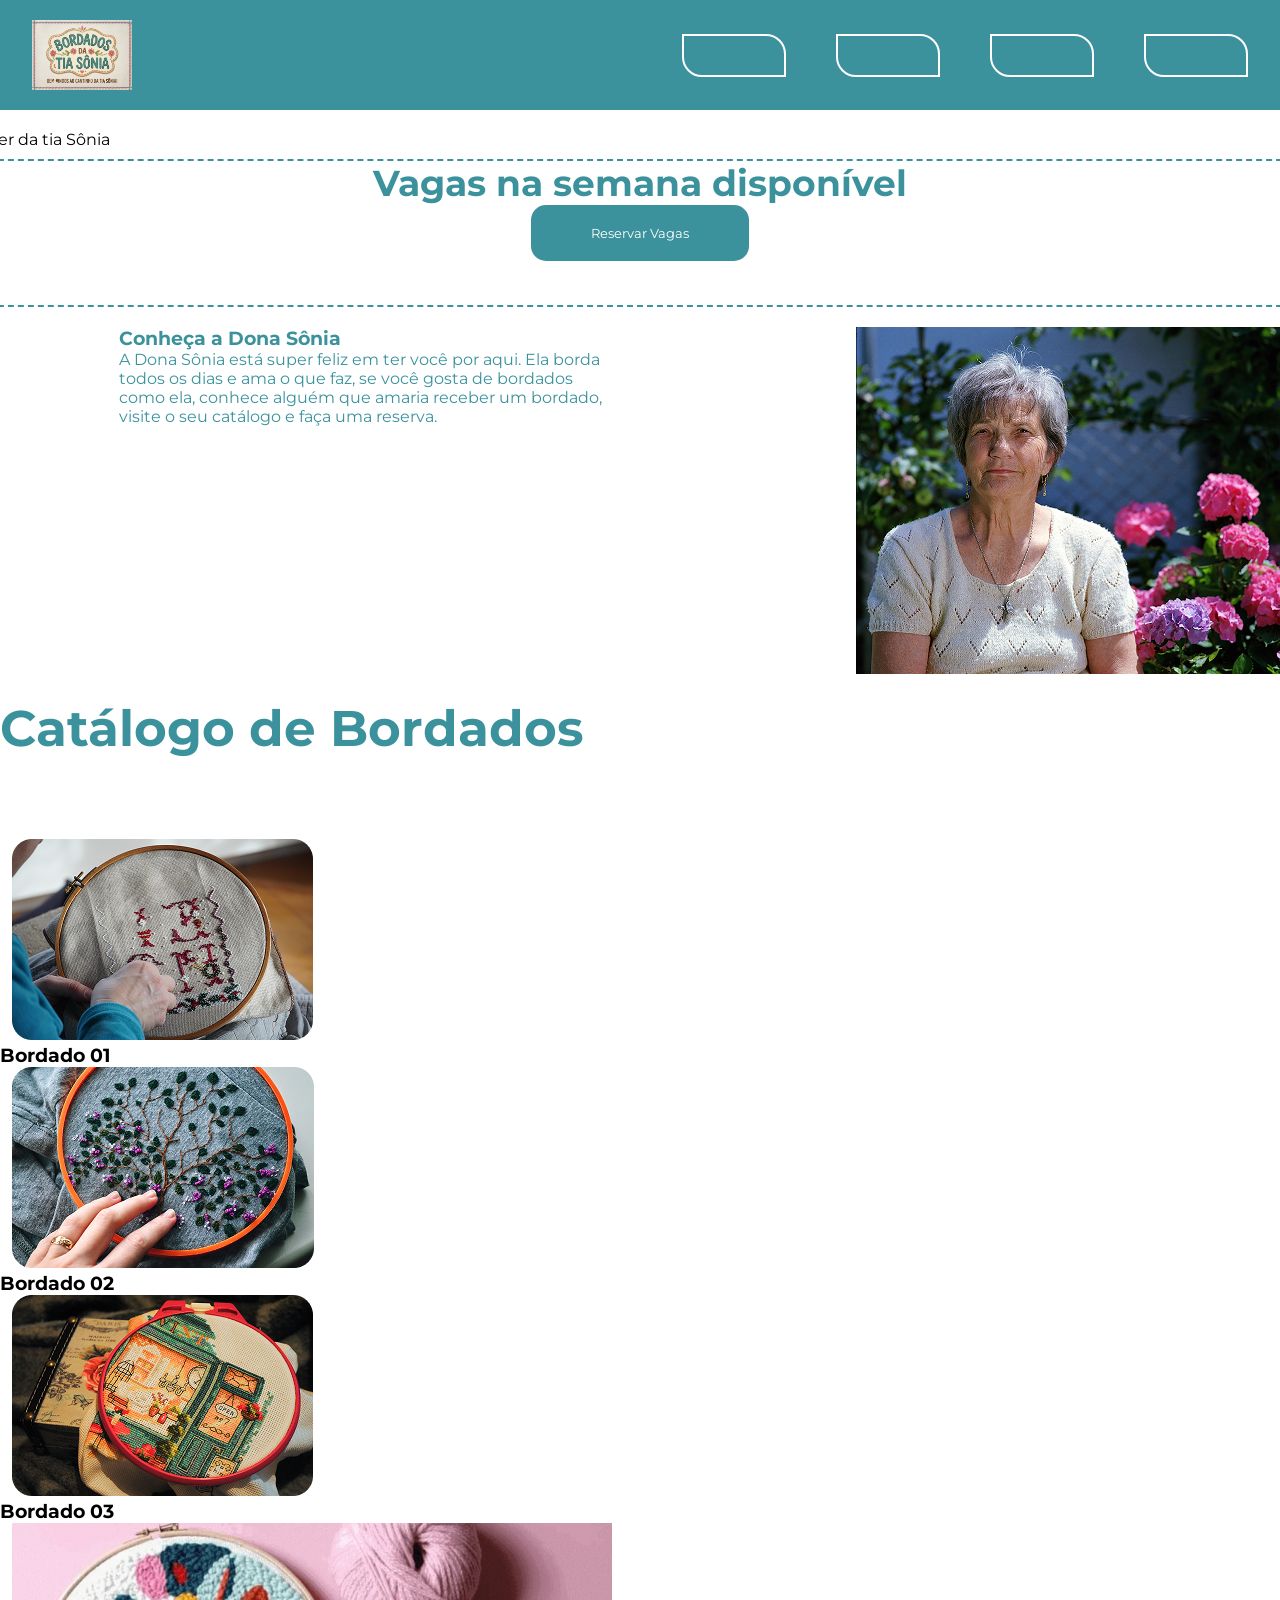
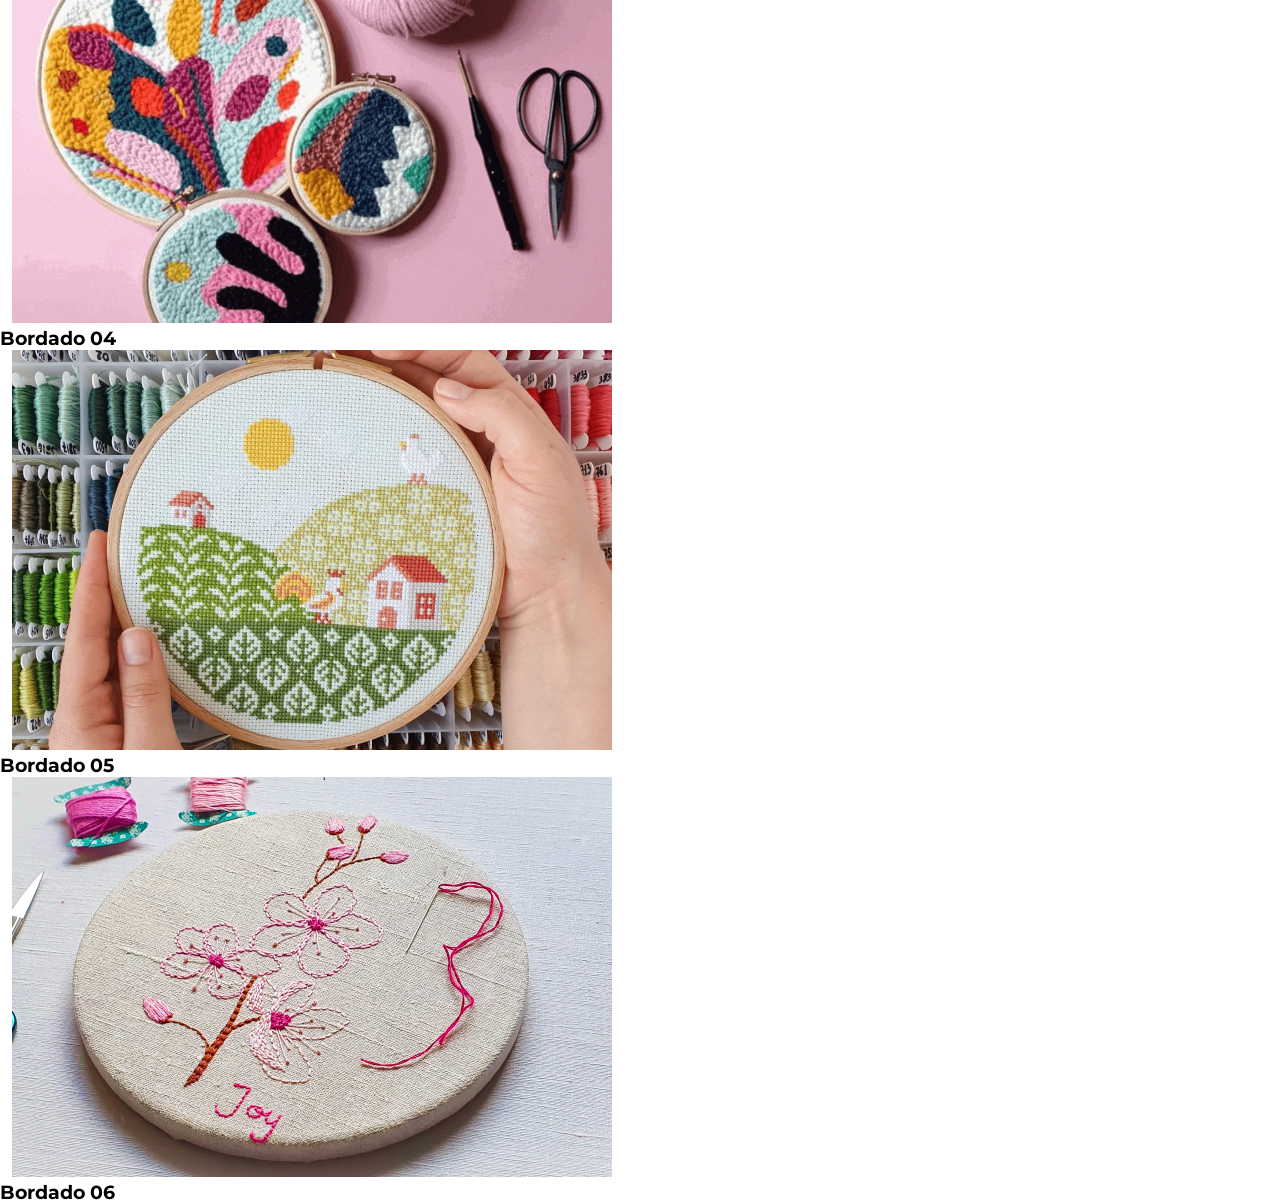
==== index.html @ e2649060 "Projeto-Sonia" ====
<!DOCTYPE html>
<html lang="pt-br">

<head>
    <meta charset="UTF-8">
    <meta name="viewport" content="width=device-width, initial-scale=1.0">
    <title>Site da Sônia</title>
    <link rel="stylesheet" href="style.css">
    <link rel="stylesheet" href="https://cdnjs.cloudflare.com/ajax/libs/font-awesome/7.0.1/css/all.min.css"
        integrity="sha512-2SwdPD6INVrV/lHTZbO2nodKhrnDdJK9/kg2XD1r9uGqPo1cUbujc+IYdlYdEErWNu69gVcYgdxlmVmzTWnetw=="
        crossorigin="anonymous" referrerpolicy="no-referrer" />
</head>

<body>
    <header>
        <nav>
            <img src="/imagens/logo-tia-sonia.png" alt="logo do site" width="100px">
            <ul>
                <li><a class="icones" href="#Home"><i class="fa-solid fa-house"></i></a></li>
                <li><a class="icones" href="#Bordados"><i class="fa solid fa-pen-ruler"></i></a></li>
                <li><a class="icones" href="#Carrinho"><i class="fa-solid fa-cart-shopping"></i></a></li>
                <li><a class="icones" href="#Usuário"><i class="fa-solid fa-user"></i></a></li>
            </ul>
        </nav>
    </header>
    <main>
        <article class="area-banner" id="Home">
            <section id="banner">
                <img src="img/banner.png" alt="banner da tia Sônia" id="banner__image">
            </section>
            <section id="reservas">
                <h2 id="reservas_titulo">Vagas na semana disponível</h2>
                <button id="reservas_botao">Reservar Vagas</button>
            </section>
        </article>
    </main>

    <article class="area-sobre">
        <section class="sobre">
            <h1 class="sobre__titulo">Conheça a Dona Sônia</h1>
            <p class="sobre__texto">A Dona Sônia está super feliz em ter você por aqui. Ela borda todos os dias e ama o
                que faz, se você gosta de bordados como ela, conhece alguém que amaria receber um bordado, visite o seu
                catálogo e faça uma reserva.</p>
        </section>
        <section>
            <img class="foto" src="img/tia-sonia.png" alt="mulher com cabelos grisalhos em um jardim de rosas">
        </section>
    </article>
    <article class="area-busca" id="Bordados">
        <h2 class="catalogo-titulo">Catálogo de Bordados</h2>
        <section class="area-busca">
            <input type="text" class="busca_campo">
            <button class="busca__botao" type="submit"><i class="fa-solid fa-magnifying-glass"></i>
            </button>
        </section>
    </article>
    <article class="catalogo">
        <section class="bordados">
            <a href="#"><img src="img/bordado-01.png" alt="Bordado 01"></a>
                <h3>Bordado 01</h3>
        </section>
        <section class="bordados">
            <a href="#"><img src="img/bordado-02.png" alt="Bordado 02"></a>
                <h3>Bordado 02</h3>
        </section>
        <section class="bordados">
            <a href="#"><img src="img/bordado-03.png" alt="Bordado 03"></a>
                <h3>Bordado 03</h3>
        </section>
        <section class="bordados">
            <a href="#"><img src="img/bordado-04.jpg" alt="Bordado 04"></a>
                <h3>Bordado 04</h3>
        </section>
        <section class="bordados">
            <a href="#"><img src="img/bordado-05.jpg" alt="Bordado 05"></a>
                <h3>Bordado 05</h3>
        </section>
        </section>
        <section class="bordados">
            <a href="#"><img src="img/bordados-06.jpg" alt="Bordado 06"></a>
                <h3>Bordado 06</h3>
        </section>
    </article>
    </main>

</body>

</html>
</body>

</html>
---- style.css ----
@import url('https://fonts.googleapis.com/css2?family=Montserrat:ital,wght@0,100..900;1,100..900&display=swap');

*{ 
       margin: 0;
       padding: 0;
        font-family: "Montserrat", sans-serif;

}
header{
    background-color:#3B929C ;
    width: 100%;
    height: 110px;

}
nav{
    display:flex;
    justify-content: space-between;
    align-items: center;  
    height: 110px;
    width: 95%;
    margin: auto;
   
}
ul{
   
    display: flex;
    align-items: center;
    gap: 50px;
    list-style: none;
   
}
a{
    text-decoration: none;
    color: #ffffff;
    border: 2px solid #ffffff;
    padding: 10px;
    border-radius: 0px 20px;

}
a:hover{
     background-color: #ffffff;
     color: #3B929C;

}
.icones{
    padding: 10px 50px;
    
}
#banner{
    width: 1400px;
    margin-top: 10px;

}
#banner__image{
    width: 1400px;
    margin-top: 10px;

}
#reservas{
    width: 1400px;
     height: 144px;
     border: 2px dashed #3B929C;
     color: #3B929C;
     text-align: center;
     font-size: 24px;
     margin-top: 10px;

}
.area-banner{
    display: flex;
    flex-direction: column;
    align-items: center;

}
#reservas_botao{
    padding: 20px  60px;
    color:#ffffff;
    background-color: #3B929C;
    border: 0;
    border-radius: 15px;

}
.area-sobre{
    display: flex;
    width: 1400px;
    margin: 20px auto;
    justify-content: space-around;

}
.sobre{
    color: #3B929C;
    width: 500px;

}
.sobre_foto{
    width: 500px;

}

.sobre_titulo{
    margin-top: 30px;
    font-size: 50px;

}
.sobre_texto{
    margin-top: 30px;
    font-size: 30px;

}
.area-busca{
    width: 1400px;
    display: flex;
    flex-direction: column;
    justify-content: center;
    margin: auto;

}
.catalogo-titulo{
    font-size: 50px;
    color: #3B929C;
    margin-bottom: 50px;

}
.busca{
    display: flex;
    width: 764px;
    height: 40px;
    border: 5px solid #3B929C;
    border-radius: 20px;
    padding: 5px;

}
.busca_campo{
    flex: 1;
    border: none;
    outline: none;
    font-size: 25px;
    font-family: "Montserrat", sans-serif;

}
.busca__botao{
    font-size: 30px;
    border: none;
    background-color: transparent;
    color:#3B929C;
}
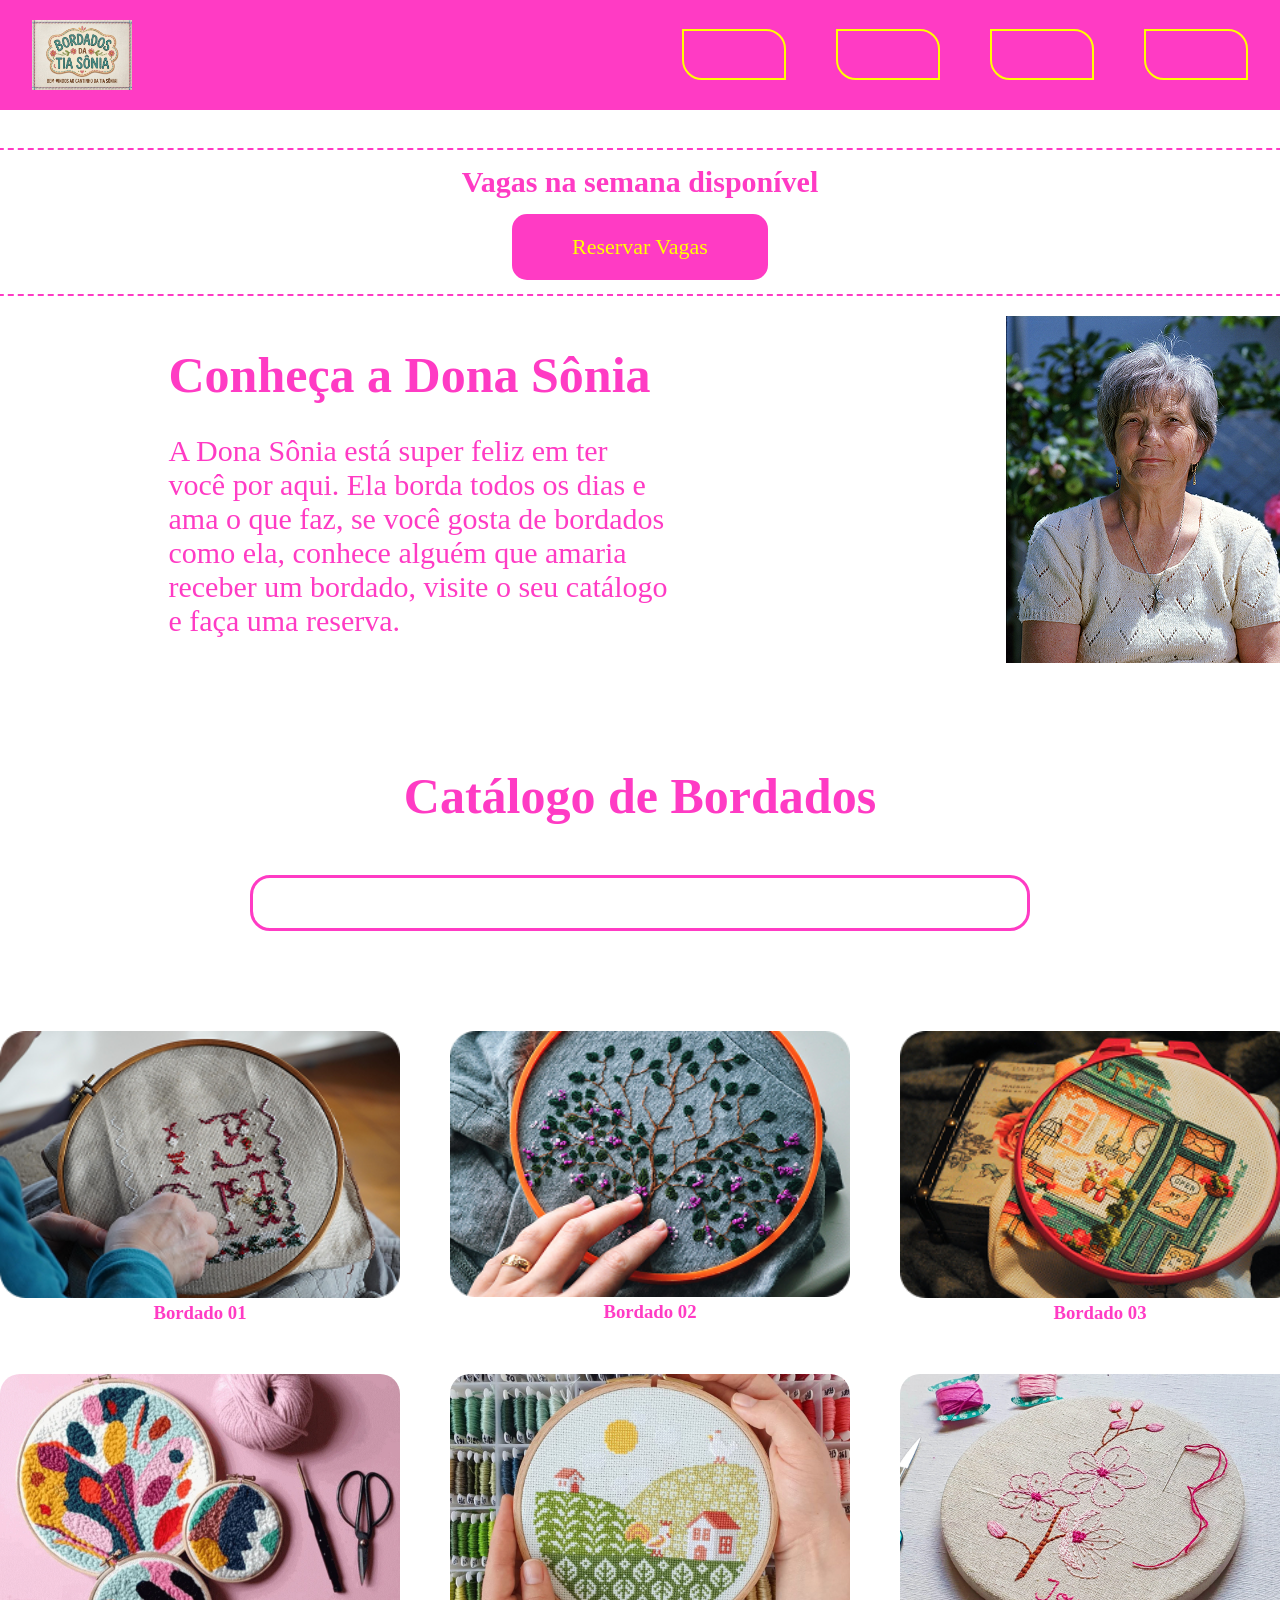
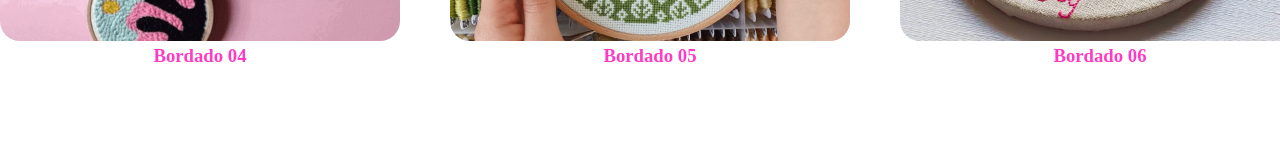
==== commit 01b936a1: "tamanho das imagens no site da dona Sônia" ====
--- a/index.html
+++ b/index.html
@@ -13,8 +13,8 @@
 
 <body>
     <header>
-        <nav>
-            <img src="/imagens/logo-tia-sonia.png" alt="logo do site" width="100px">
+        <nav class="area-navegação">
+            <img class="logo" src="img/logo-tia-sonia.png" alt="logo do site" width="100px">
             <ul>
                 <li><a class="icones" href="#Home"><i class="fa-solid fa-house"></i></a></li>
                 <li><a class="icones" href="#Bordados"><i class="fa solid fa-pen-ruler"></i></a></li>
@@ -29,8 +29,8 @@
                 <img src="img/banner.png" alt="banner da tia Sônia" id="banner__image">
             </section>
             <section id="reservas">
-                <h2 id="reservas_titulo">Vagas na semana disponível</h2>
-                <button id="reservas_botao">Reservar Vagas</button>
+                <h2 id="reservas__titulo">Vagas na semana disponível</h2>
+                <button id="reservas__botao">Reservar Vagas</button>
             </section>
         </article>
     </main>
@@ -48,11 +48,11 @@
     </article>
     <article class="area-busca" id="Bordados">
         <h2 class="catalogo-titulo">Catálogo de Bordados</h2>
-        <section class="area-busca">
-            <input type="text" class="busca_campo">
+        <form class="busca">
+            <input type="text" class="busca__campo">
             <button class="busca__botao" type="submit"><i class="fa-solid fa-magnifying-glass"></i>
             </button>
-        </section>
+        </form>
     </article>
     <article class="catalogo">
         <section class="bordados">
--- a/style.css
+++ b/style.css
@@ -1,146 +1,300 @@
-@import url('https://fonts.googleapis.com/css2?family=Montserrat:ital,wght@0,100..900;1,100..900&display=swap');
-
-*{ 
-       margin: 0;
-       padding: 0;
-        font-family: "Montserrat", sans-serif;
-
-}
-header{
-    background-color:#3B929C ;
+@import url('https://fonts.googleapis.com/css2?family=Josefin+Sans:ital,wght@0,100..700;1,100..700&display=swap');
+
+:root{
+    --cor-principal: #FF3BC4;
+    --cor-secundaria: #FFFF02;
+    --cor-botao: #d9d9d9;
+    --largura-principal: 1600px;
+    --largura-celular: 430px;
+
+}
+
+
+*{
+    margin: 0;
+    padding: 0;
+    font-family: 'Montserrat';
+}
+
+#home{
+    scroll-margin-top: 110px;
+}
+#bordados{
+    scroll-margin-top: 140px;
+}
+
+header {
+    background-color:var(--cor-principal);
     width: 100%;
     height: 110px;
-
-}
-nav{
-    display:flex;
+    position: fixed;
+    top: 0;
+}
+
+
+.area-navegação{
+    display: flex;
     justify-content: space-between;
-    align-items: center;  
+    align-items: center;
     height: 110px;
     width: 95%;
     margin: auto;
-   
-}
+
+}
+
 ul{
-   
-    display: flex;
-    align-items: center;
+    display: flex;
     gap: 50px;
     list-style: none;
-   
-}
-a{
+}
+
+.icones{
     text-decoration: none;
-    color: #ffffff;
-    border: 2px solid #ffffff;
+    color: var(--cor-secundaria);
+    font-size: 25px;
+    border: 2px solid var(--cor-secundaria);
     padding: 10px;
-    border-radius: 0px 20px;
-
-}
-a:hover{
-     background-color: #ffffff;
-     color: #3B929C;
-
-}
-.icones{
-    padding: 10px 50px;
-    
-}
+    border-radius: 0 20px;
+    padding: 10px 50px; 
+}
+
+.icones:hover{
+    background-color: var(--cor-botao);
+    color: var(--cor-secundaria);
+    border: none;
+}
+
+.icones:focus{
+    background-color: var(--cor-secundaria);
+    color: var(--cor-principal);
+}
+
+main{
+    margin-top: 110px;
+}
+
+
 #banner{
-    width: 1400px;
+    width: var(--largura-principal);
+}
+
+#banner__image{
     margin-top: 10px;
-
-}
-#banner__image{
-    width: 1400px;
+    width: var(--largura-principal);
+}
+
+#reservas {
+    width: var(--largura-principal);
+    height: 144px;
+    border: 2px dashed var(--cor-principal);
+    color: var(--cor-principal);
+    text-align: center;
+    font-size: 20px;
     margin-top: 10px;
-
-}
-#reservas{
-    width: 1400px;
-     height: 144px;
-     border: 2px dashed #3B929C;
-     color: #3B929C;
-     text-align: center;
-     font-size: 24px;
-     margin-top: 10px;
-
-}
+}
+
 .area-banner{
     display: flex;
     flex-direction: column;
     align-items: center;
-
-}
-#reservas_botao{
-    padding: 20px  60px;
-    color:#ffffff;
-    background-color: #3B929C;
-    border: 0;
+}
+
+#reservas__botao{
+    padding: 20px 60px;
+    color: var(--cor-secundaria);
+    font-size: 22px;
+    background-color: var(--cor-principal);
+    border: none;
     border-radius: 15px;
-
-}
+    margin-top: 15px;
+}
+
+#reservas__botao:hover{
+    background-color: var(--cor-botao);
+    color: var(--cor-secundaria);
+}
+
+#reservas__titulo{
+    margin-top: 15px;
+
+}
+
 .area-sobre{
     display: flex;
-    width: 1400px;
-    margin: 20px auto;
+    width: var(--largura-principal);
+    margin:20px auto;
     justify-content: space-around;
-
-}
+}
+
 .sobre{
-    color: #3B929C;
+    color: var(--cor-principal);
     width: 500px;
-
-}
-.sobre_foto{
+}
+
+.sobre__foto{
     width: 500px;
-
-}
-
-.sobre_titulo{
+}
+.sobre__titulo{
     margin-top: 30px;
     font-size: 50px;
-
-}
-.sobre_texto{
+}
+ .sobre__texto{
     margin-top: 30px;
     font-size: 30px;
-
-}
-.area-busca{
-    width: 1400px;
+ }
+
+ .area-busca{
+    margin-top: 100px;
     display: flex;
     flex-direction: column;
-    justify-content: center;
-    margin: auto;
-
-}
-.catalogo-titulo{
+    align-items: center;
+ }
+
+ .catalogo-titulo{
     font-size: 50px;
-    color: #3B929C;
+    color:var(--cor-principal);
     margin-bottom: 50px;
-
-}
-.busca{
+ }
+
+ .busca{
     display: flex;
     width: 764px;
     height: 40px;
-    border: 5px solid #3B929C;
+    border: 3px solid var(--cor-principal);
     border-radius: 20px;
     padding: 5px;
-
-}
-.busca_campo{
-    flex: 1;
+    justify-content: center;
+ }
+ .busca__campo{
+    flex: 1 ;
     border: none;
     outline: none;
     font-size: 25px;
-    font-family: "Montserrat", sans-serif;
-
-}
-.busca__botao{
+ }
+
+ .busca__botao{
     font-size: 30px;
     border: none;
-    background-color: transparent;
-    color:#3B929C;
-}
+    color: var(--cor-principal);
+    background: none;
+ }
+
+ .bordados > a > img{
+    width: 400px;
+    border-radius: 20px;
+ }
+
+ .bordados{
+    text-align: center;
+    color:var(--cor-principal);
+ }
+
+ .catalogo{
+    margin:100px  auto;
+    width: var(--largura-principal);
+    display: flex;
+    flex-wrap: wrap;
+    gap: 50px;
+ }
+ @media (max-width: 430px) {
+
+
+header{
+    width: var(--largura-celular);
+    height: 90px;
+    position: fixed;
+    top: 0;
+
+}
+
+.area-navegação{
+    width: var(--largura-celular);
+    height: 90px;
+    justify-content: center;
+
+}
+
+.logo{
+    display: none;
+
+}
+ul{
+    gap: 15px;
+
+}
+.icones{
+    font-size: 20px;
+    border: none;
+    padding: 30px;
+
+}
+.icones:hover, .icones:focus{
+    background-color: none;
+    color: none;
+}
+
+#banner{
+width: var(--largura-celular)
+}
+#banner__image{
+    width: var(--largura-celular);
+}
+#reservas{
+    width: 400px;
+    border-width: 2px;
+}
+#reservas__titulo{
+    font-size: 22px;
+
+}
+#reservas__botao{
+    padding: 15px;
+    font-size: 20px;
+    border-radius: 5px;
+}
+.area-sobre{
+    display: block;
+    width: var(--largura-celular);
+}
+.sobre{
+    width: var(--largura-celular);
+    display: flex;
+    flex-direction: column;
+    align-items: center;
+
+}
+
+.sobre__título{
+    font-size: 35px;
+    text-align: center;
+
+}
+.sobre__texto{
+        font-size: 20px;
+        padding: 20px;
+
+}
+hr{
+    width: var(--largura-celular);
+}
+.sobre__foto{
+    width: var(--largura-celular);
+    border-radius: 100px;
+    justify-content: center;
+}
+.area-busca{
+    width: var(--largura-celular);
+}
+.catalogo-titulo{
+    font-size: 35px;
+    margin: 100px auto;
+
+}
+.catalogo{
+width: var(--largura-celular);
+}
+
+.busca{
+    width: 350px;
+}
+}
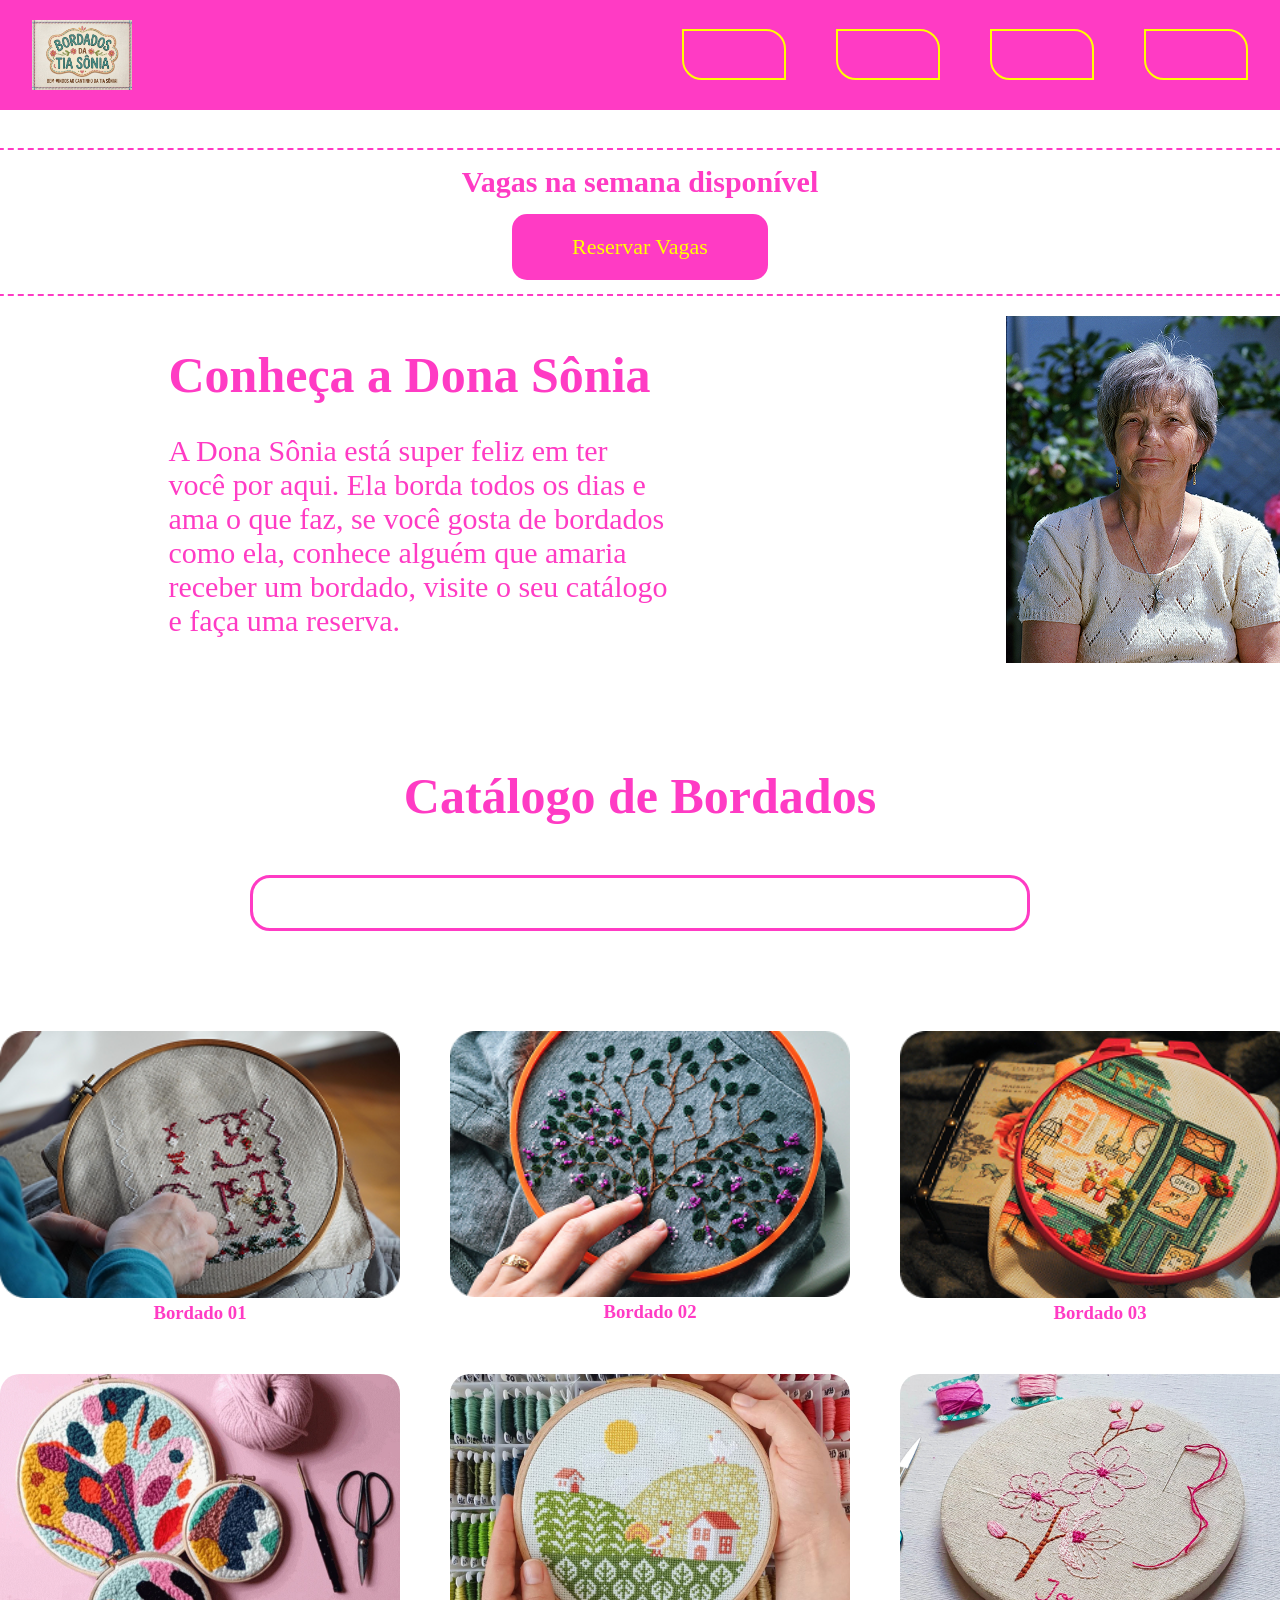
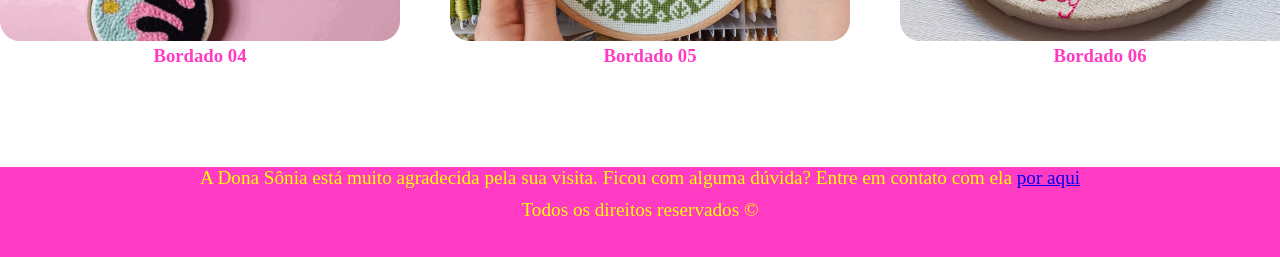
==== commit 6d5e719f: "Linkando e criando o login do Site da Dona Sônia" ====
--- a/index.html
+++ b/index.html
@@ -16,10 +16,10 @@
         <nav class="area-navegação">
             <img class="logo" src="img/logo-tia-sonia.png" alt="logo do site" width="100px">
             <ul>
-                <li><a class="icones" href="#Home"><i class="fa-solid fa-house"></i></a></li>
+                <li><a class="icones" href="index.html"><i class="fa-solid fa-house"></i></a></li>
                 <li><a class="icones" href="#Bordados"><i class="fa solid fa-pen-ruler"></i></a></li>
-                <li><a class="icones" href="#Carrinho"><i class="fa-solid fa-cart-shopping"></i></a></li>
-                <li><a class="icones" href="#Usuário"><i class="fa-solid fa-user"></i></a></li>
+                <li><a class="icones" href="#"><i class="fa-solid fa-cart-shopping"></i></a></li>
+                <li><a class="icones" href="login.html"><i class="fa-solid fa-user"></i></a></li>
             </ul>
         </nav>
     </header>
@@ -82,6 +82,12 @@
         </section>
     </article>
     </main>
+    <footer class="rodape">
+        <nav class="nav-rodape">
+            <p>A Dona Sônia está muito agradecida pela sua visita. Ficou com alguma dúvida? Entre em contato com ela <a href="https://w.app/bordados-tia-sonia" target="_blank">por aqui</a></p>
+            <p>Todos os direitos reservados ©</p>
+        </nav>
+    </footer>
 
 </body>
 
--- a/style.css
+++ b/style.css
@@ -1,6 +1,6 @@
-@import url('https://fonts.googleapis.com/css2?family=Josefin+Sans:ital,wght@0,100..700;1,100..700&display=swap');
-
-:root{
+@import url('https://fonts.googleapis.com/css2?family=Montserrat+Sans:ital,wght@0,100..700;1,100..700&display=swap');
+
+:root {
     --cor-principal: #FF3BC4;
     --cor-secundaria: #FFFF02;
     --cor-botao: #d9d9d9;
@@ -10,29 +10,34 @@
 }
 
 
-*{
+* {
     margin: 0;
     padding: 0;
     font-family: 'Montserrat';
-}
-
-#home{
+
+}
+
+#home {
     scroll-margin-top: 110px;
-}
-#bordados{
+
+}
+
+#bordados {
     scroll-margin-top: 140px;
+
 }
 
 header {
-    background-color:var(--cor-principal);
+    background-color: var(--cor-principal);
     width: 100%;
     height: 110px;
     position: fixed;
     top: 0;
-}
-
-
-.area-navegação{
+
+}
+
+
+.area-navegação {
     display: flex;
     justify-content: space-between;
     align-items: center;
@@ -42,43 +47,48 @@
 
 }
 
-ul{
+ul {
     display: flex;
     gap: 50px;
     list-style: none;
-}
-
-.icones{
+
+}
+
+.icones {
     text-decoration: none;
     color: var(--cor-secundaria);
     font-size: 25px;
     border: 2px solid var(--cor-secundaria);
     padding: 10px;
     border-radius: 0 20px;
-    padding: 10px 50px; 
-}
-
-.icones:hover{
+    padding: 10px 50px;
+
+}
+
+.icones:hover {
     background-color: var(--cor-botao);
     color: var(--cor-secundaria);
     border: none;
-}
-
-.icones:focus{
+
+}
+
+.icones:focus {
     background-color: var(--cor-secundaria);
     color: var(--cor-principal);
-}
-
-main{
+
+}
+
+main {
     margin-top: 110px;
-}
-
-
-#banner{
-    width: var(--largura-principal);
-}
-
-#banner__image{
+
+}
+
+
+#banner {
+    width: var(--largura-principal);
+}
+
+#banner__image {
     margin-top: 10px;
     width: var(--largura-principal);
 }
@@ -93,13 +103,13 @@
     margin-top: 10px;
 }
 
-.area-banner{
+.area-banner {
     display: flex;
     flex-direction: column;
     align-items: center;
 }
 
-#reservas__botao{
+#reservas__botao {
     padding: 20px 60px;
     color: var(--cor-secundaria);
     font-size: 22px;
@@ -109,54 +119,56 @@
     margin-top: 15px;
 }
 
-#reservas__botao:hover{
+#reservas__botao:hover {
     background-color: var(--cor-botao);
     color: var(--cor-secundaria);
 }
 
-#reservas__titulo{
+#reservas__titulo {
     margin-top: 15px;
 
 }
 
-.area-sobre{
-    display: flex;
-    width: var(--largura-principal);
-    margin:20px auto;
+.area-sobre {
+    display: flex;
+    width: var(--largura-principal);
+    margin: 20px auto;
     justify-content: space-around;
 }
 
-.sobre{
+.sobre {
     color: var(--cor-principal);
     width: 500px;
 }
 
-.sobre__foto{
+.sobre__foto {
     width: 500px;
 }
-.sobre__titulo{
+
+.sobre__titulo {
     margin-top: 30px;
     font-size: 50px;
 }
- .sobre__texto{
+
+.sobre__texto {
     margin-top: 30px;
     font-size: 30px;
- }
-
- .area-busca{
+}
+
+.area-busca {
     margin-top: 100px;
     display: flex;
     flex-direction: column;
     align-items: center;
- }
-
- .catalogo-titulo{
+}
+
+.catalogo-titulo {
     font-size: 50px;
-    color:var(--cor-principal);
+    color: var(--cor-principal);
     margin-bottom: 50px;
- }
-
- .busca{
+}
+
+.busca {
     display: flex;
     width: 764px;
     height: 40px;
@@ -164,137 +176,188 @@
     border-radius: 20px;
     padding: 5px;
     justify-content: center;
- }
- .busca__campo{
-    flex: 1 ;
+}
+
+.busca__campo {
+    flex: 1;
     border: none;
     outline: none;
     font-size: 25px;
- }
-
- .busca__botao{
+}
+
+.busca__botao {
     font-size: 30px;
     border: none;
     color: var(--cor-principal);
     background: none;
- }
-
- .bordados > a > img{
+}
+
+.bordados>a>img {
     width: 400px;
     border-radius: 20px;
- }
-
- .bordados{
+}
+
+.bordados {
     text-align: center;
-    color:var(--cor-principal);
- }
-
- .catalogo{
-    margin:100px  auto;
+    color: var(--cor-principal);
+}
+
+.catalogo {
+    margin: 100px auto;
     width: var(--largura-principal);
     display: flex;
     flex-wrap: wrap;
     gap: 50px;
- }
- @media (max-width: 430px) {
-
-
-header{
-    width: var(--largura-celular);
-    height: 90px;
-    position: fixed;
-    top: 0;
-
-}
-
-.area-navegação{
-    width: var(--largura-celular);
-    height: 90px;
+}
+
+.rodape {
+    width: 100vw;
+    height: 10vh;
+    background-color: var(--cor-principal);
+    color: var(--cor-secundaria);
     justify-content: center;
-
-}
-
-.logo{
-    display: none;
-
-}
-ul{
-    gap: 15px;
-
-}
-.icones{
-    font-size: 20px;
-    border: none;
-    padding: 30px;
-
-}
-.icones:hover, .icones:focus{
-    background-color: none;
-    color: none;
-}
-
-#banner{
-width: var(--largura-celular)
-}
-#banner__image{
-    width: var(--largura-celular);
-}
-#reservas{
-    width: 400px;
-    border-width: 2px;
-}
-#reservas__titulo{
-    font-size: 22px;
-
-}
-#reservas__botao{
-    padding: 15px;
-    font-size: 20px;
-    border-radius: 5px;
-}
-.area-sobre{
-    display: block;
-    width: var(--largura-celular);
-}
-.sobre{
-    width: var(--largura-celular);
-    display: flex;
-    flex-direction: column;
     align-items: center;
-
-}
-
-.sobre__título{
-    font-size: 35px;
     text-align: center;
 
 }
-.sobre__texto{
+
+.nav-rodape p {
+    margin: 10px;
+    font-size: 1.2rem;
+
+}
+
+@media (max-width: 430px) {
+
+
+    header {
+        width: var(--largura-celular);
+        height: 90px;
+        position: fixed;
+        top: 0;
+
+    }
+
+    .area-navegação {
+        width: var(--largura-celular);
+        height: 90px;
+        justify-content: center;
+
+    }
+
+    .logo {
+        display: none;
+
+    }
+
+    ul {
+        gap: 15px;
+
+    }
+
+    .icones {
         font-size: 20px;
+        border: none;
+        padding: 30px;
+
+    }
+
+    .icones:hover,
+    .icones:focus {
+        background-color: none;
+        color: none;
+    }
+
+    #banner {
+        width: var(--largura-celular)
+    }
+
+    #banner__image {
+        width: var(--largura-celular);
+    }
+
+    #reservas {
+        width: 400px;
+        border-width: 2px;
+    }
+
+    #reservas__titulo {
+        font-size: 22px;
+
+    }
+
+    #reservas__botao {
+        padding: 15px;
+        font-size: 20px;
+        border-radius: 5px;
+    }
+
+    .area-sobre {
+        display: block;
+        width: var(--largura-celular);
+    }
+
+    .sobre {
+        width: var(--largura-celular);
+        display: flex;
+        flex-direction: column;
+        align-items: center;
+
+    }
+
+    .sobre__título {
+        font-size: 35px;
+        text-align: center;
+
+    }
+
+    .sobre__texto {
+        font-size: 25px;
+        align-items: flex-start;
         padding: 20px;
 
-}
-hr{
-    width: var(--largura-celular);
-}
-.sobre__foto{
-    width: var(--largura-celular);
-    border-radius: 100px;
-    justify-content: center;
-}
-.area-busca{
-    width: var(--largura-celular);
-}
-.catalogo-titulo{
-    font-size: 35px;
-    margin: 100px auto;
-
-}
-.catalogo{
-width: var(--largura-celular);
-}
-
-.busca{
-    width: 350px;
-}
+    }
+
+    hr {
+        width: var(--largura-celular);
+    }
+
+    .sobre__foto {
+        width: var(--largura-celular);
+        border-radius: 100px;
+        justify-content: center;
+    }
+
+    .area-busca {
+        width: var(--largura-celular);
+        align-items: flex-start;
+    }
+
+    .catalogo-titulo {
+        font-size: 25px;
+        margin: 100px auto;
+        align-items: flex-start;
+
+    }
+
+    .catalogo {
+        width: var(--largura-celular);
+        align-content: space-between;
+        gap: 20px;
+    }
+
+    .bordados>a>img {
+        width: 180px;
+
+    }
+
+    main {
+        margin-top: 80px;
+    }
+
+    .busca {
+        width: 350px;
+
+    }
+
 }
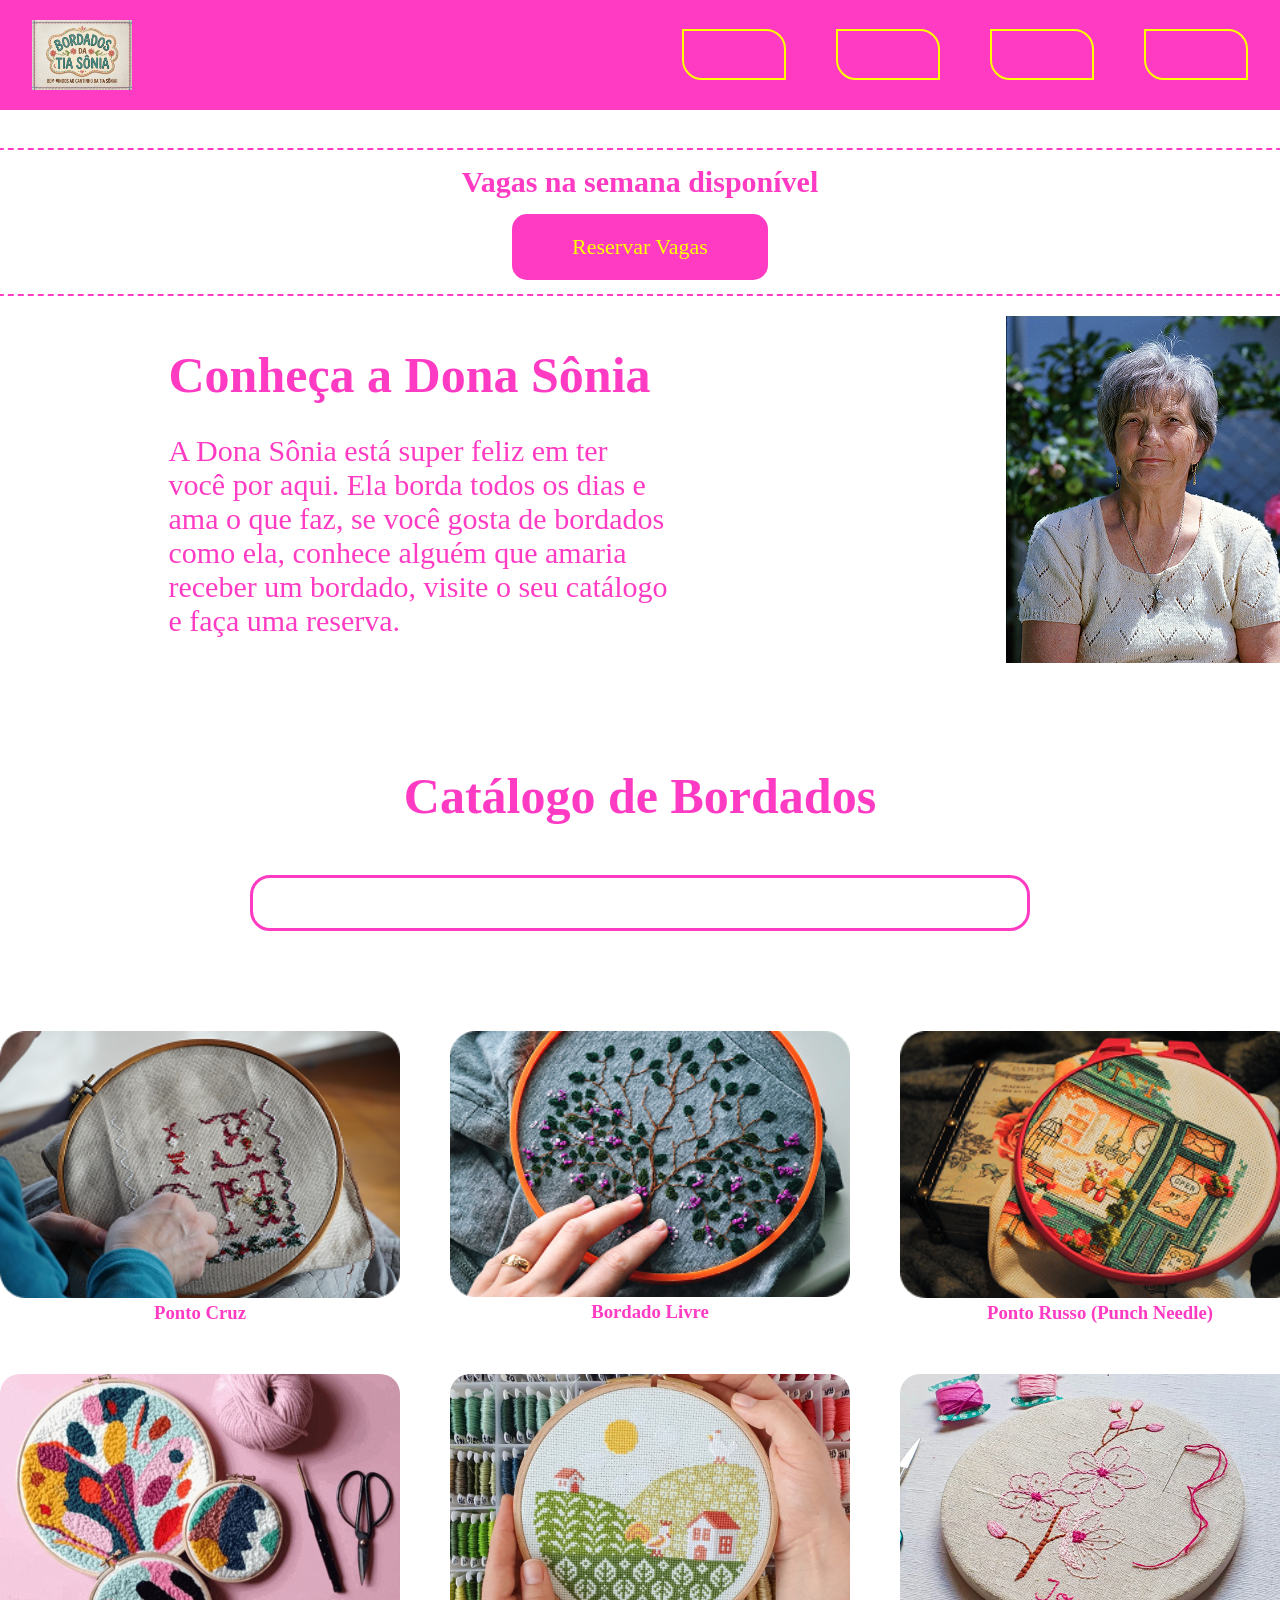
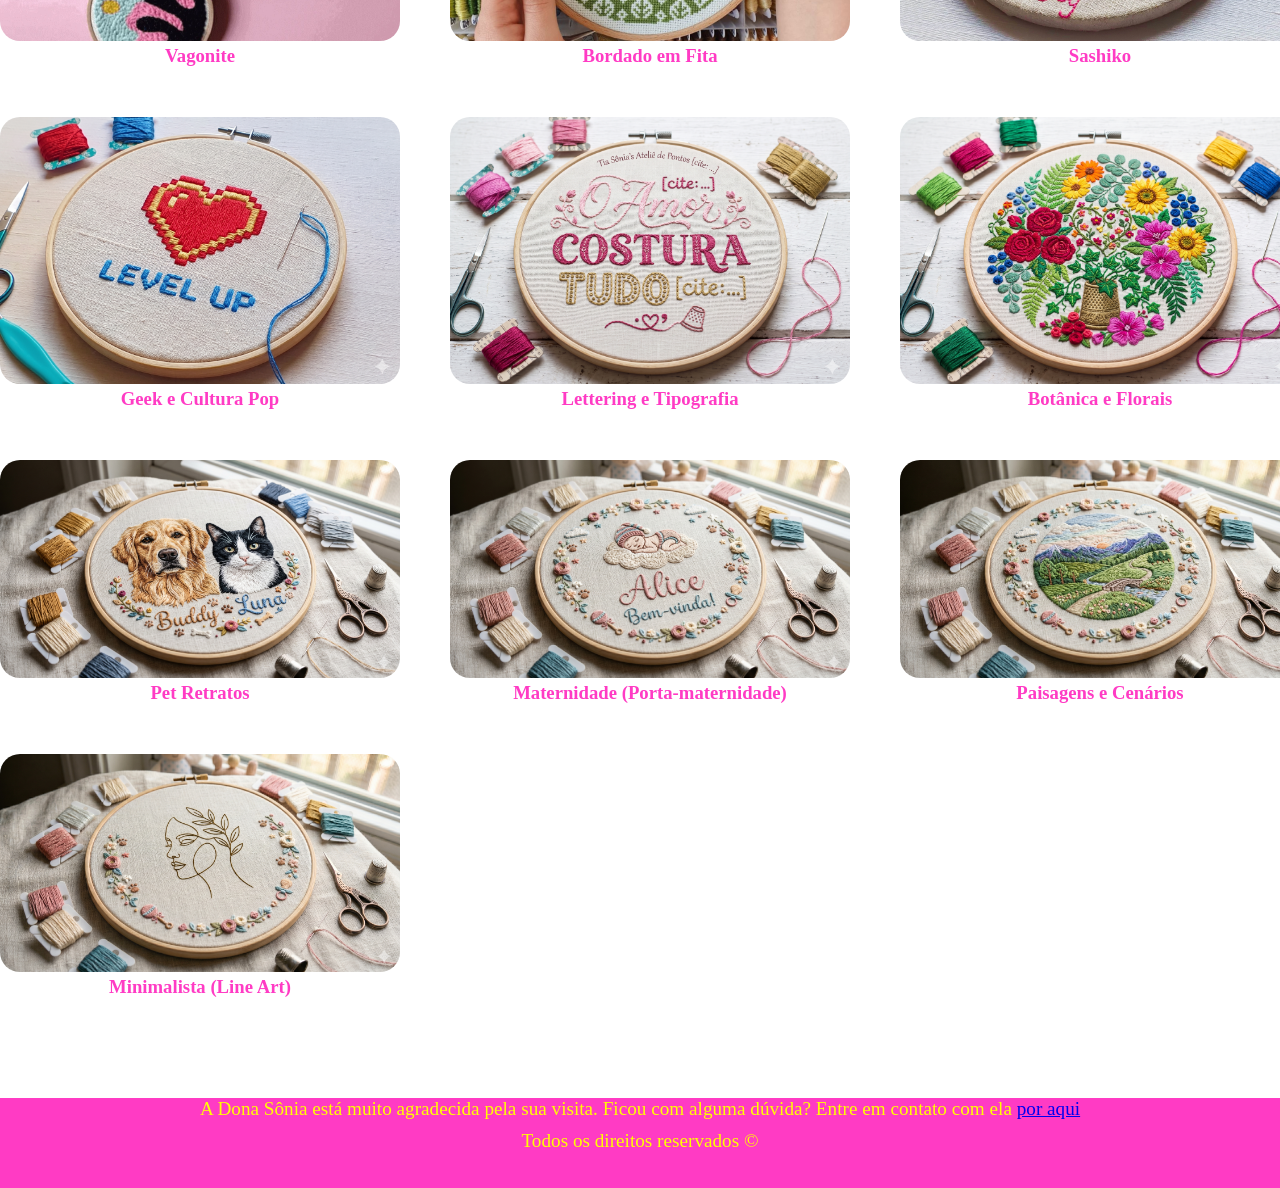
==== commit 817f1a08: "You brought here to kill me" ====
--- a/index.html
+++ b/index.html
@@ -5,7 +5,7 @@
     <meta charset="UTF-8">
     <meta name="viewport" content="width=device-width, initial-scale=1.0">
     <title>Site da Sônia</title>
-    <link rel="stylesheet" href="style.css">
+    <link rel="stylesheet" href="css/style.css">
     <link rel="stylesheet" href="https://cdnjs.cloudflare.com/ajax/libs/font-awesome/7.0.1/css/all.min.css"
         integrity="sha512-2SwdPD6INVrV/lHTZbO2nodKhrnDdJK9/kg2XD1r9uGqPo1cUbujc+IYdlYdEErWNu69gVcYgdxlmVmzTWnetw=="
         crossorigin="anonymous" referrerpolicy="no-referrer" />
@@ -47,39 +47,95 @@
         </section>
     </article>
     <article class="area-busca" id="Bordados">
+        <!--Formulário de busca-->
         <h2 class="catalogo-titulo">Catálogo de Bordados</h2>
         <form class="busca">
             <input type="text" class="busca__campo">
             <button class="busca__botao" type="submit"><i class="fa-solid fa-magnifying-glass"></i>
             </button>
-        </form>
+            </form>
+        </section>
+        <!--Formulário de busca-->
     </article>
     <article class="catalogo">
-        <section class="bordados">
-            <a href="#"><img src="img/bordado-01.png" alt="Bordado 01"></a>
-                <h3>Bordado 01</h3>
-        </section>
-        <section class="bordados">
-            <a href="#"><img src="img/bordado-02.png" alt="Bordado 02"></a>
-                <h3>Bordado 02</h3>
-        </section>
-        <section class="bordados">
-            <a href="#"><img src="img/bordado-03.png" alt="Bordado 03"></a>
-                <h3>Bordado 03</h3>
-        </section>
-        <section class="bordados">
-            <a href="#"><img src="img/bordado-04.jpg" alt="Bordado 04"></a>
-                <h3>Bordado 04</h3>
-        </section>
-        <section class="bordados">
-            <a href="#"><img src="img/bordado-05.jpg" alt="Bordado 05"></a>
-                <h3>Bordado 05</h3>
-        </section>
-        </section>
-        <section class="bordados">
-            <a href="#"><img src="img/bordados-06.jpg" alt="Bordado 06"></a>
-                <h3>Bordado 06</h3>
-        </section>
+       <section class="bordados">
+                <a href="#"><img src="img/bordado-01.png" alt="bordado-01"></a>
+
+                <h3>Ponto Cruz</h3>
+
+            </section>
+            <section class="bordados">
+                <a href="#"><img src="img/bordado-02.png" alt="bordado-02"></a>
+
+                <h3>Bordado Livre</h3>
+
+            </section>
+            <section class="bordados">
+                <a href="#"><img src="img/bordado-03.png" alt="bordado-03"></a>
+
+                <h3>Ponto Russo (Punch Needle)</h3>
+
+            </section>
+            <section class="bordados">
+                <a href="#"><img src="img/bordado-04.jpg" alt="bordado-04"></a>
+
+                <h3>Vagonite</h3>
+
+            </section>
+            <section class="bordados">
+                <a href="#"><img src="img/bordado-05.jpg" alt="bordado-05"></a>
+
+                <h3>Bordado em Fita</h3>
+
+            </section>
+            <section class="bordados">
+                <a href="#"><img src="img/bordados-06.jpg" alt="bordado-06"></a>
+
+                <h3>Sashiko</h3>
+
+            </section>
+            <section class="bordados">
+                <a href="#"><img src="img/bordado-07.png" alt="bordado-07"></a>
+
+                <h3>Geek e Cultura Pop</h3>
+
+            </section>
+            <section class="bordados">
+                <a href="#"><img src="img/bordado-08.png" alt="bordado-08"></a>
+
+                <h3>Lettering e Tipografia</h3>
+
+            </section>
+            <section class="bordados">
+                <a href="#"><img src="img/bordado-09.png" alt="bordado-09"></a>
+
+                <h3>Botânica e Florais</h3>
+
+            </section>
+            <section class="bordados">
+                <a href="#"><img src="img/bordado-10.png" alt="bordado-10"></a>
+
+                <h3>Pet Retratos</h3>
+
+            </section>
+            <section class="bordados">
+                <a href="#"><img src="img/bordado-11.png" alt="bordado-11"></a>
+
+                <h3>Maternidade (Porta-maternidade)</h3>
+
+            </section>
+            <section class="bordados">
+                <a href="#"><img src="img/bordado-12.png" alt="bordado-12"></a>
+
+                <h3>Paisagens e Cenários</h3>
+
+            </section>
+            <section class="bordados">
+                <a href="#"><img src="img/bordado-13.png" alt="bordado-13"></a>
+
+                <h3>Minimalista (Line Art)</h3>
+
+            </section>
     </article>
     </main>
     <footer class="rodape">
@@ -88,10 +144,6 @@
             <p>Todos os direitos reservados ©</p>
         </nav>
     </footer>
-
+    <script src="js/busca.js"></script>
 </body>
-
-</html>
-</body>
-
 </html>
--- a/css/style.css
+++ b/css/style.css
@@ -0,0 +1,366 @@
+@import url('https://fonts.googleapis.com/css2?family=Montserrat+Sans:ital,wght@0,100..700;1,100..700&display=swap');
+
+:root {
+    --cor-principal: #FF3BC4;
+    --cor-secundaria: #FFFF02;
+    --cor-botao: #d9d9d9;
+    --largura-principal: 1600px;
+    --largura-celular: 430px;
+
+}
+
+
+* {
+    margin: 0;
+    padding: 0;
+    font-family: 'Montserrat';
+
+}
+.acesso-negado {
+    background-color: red;
+}
+
+#home {
+    scroll-margin-top: 110px;
+
+}
+
+#bordados {
+    scroll-margin-top: 140px;
+
+}
+
+header {
+    background-color: var(--cor-principal);
+    width: 100%;
+    height: 110px;
+    position: fixed;
+    top: 0;
+
+}
+
+
+.area-navegação {
+    display: flex;
+    justify-content: space-between;
+    align-items: center;
+    height: 110px;
+    width: 95%;
+    margin: auto;
+
+}
+
+ul {
+    display: flex;
+    gap: 50px;
+    list-style: none;
+
+}
+
+.icones {
+    text-decoration: none;
+    color: var(--cor-secundaria);
+    font-size: 25px;
+    border: 2px solid var(--cor-secundaria);
+    padding: 10px;
+    border-radius: 0 20px;
+    padding: 10px 50px;
+
+}
+
+.icones:hover {
+    background-color: var(--cor-botao);
+    color: var(--cor-secundaria);
+    border: none;
+
+}
+
+.icones:focus {
+    background-color: var(--cor-secundaria);
+    color: var(--cor-principal);
+
+}
+
+main {
+    margin-top: 110px;
+
+}
+
+
+#banner {
+    width: var(--largura-principal);
+}
+
+#banner__image {
+    margin-top: 10px;
+    width: var(--largura-principal);
+}
+
+#reservas {
+    width: var(--largura-principal);
+    height: 144px;
+    border: 2px dashed var(--cor-principal);
+    color: var(--cor-principal);
+    text-align: center;
+    font-size: 20px;
+    margin-top: 10px;
+}
+
+.area-banner {
+    display: flex;
+    flex-direction: column;
+    align-items: center;
+}
+
+#reservas__botao {
+    padding: 20px 60px;
+    color: var(--cor-secundaria);
+    font-size: 22px;
+    background-color: var(--cor-principal);
+    border: none;
+    border-radius: 15px;
+    margin-top: 15px;
+}
+
+#reservas__botao:hover {
+    background-color: var(--cor-botao);
+    color: var(--cor-secundaria);
+}
+
+#reservas__titulo {
+    margin-top: 15px;
+
+}
+
+.area-sobre {
+    display: flex;
+    width: var(--largura-principal);
+    margin: 20px auto;
+    justify-content: space-around;
+}
+
+.sobre {
+    color: var(--cor-principal);
+    width: 500px;
+}
+
+.sobre__foto {
+    width: 500px;
+}
+
+.sobre__titulo {
+    margin-top: 30px;
+    font-size: 50px;
+}
+
+.sobre__texto {
+    margin-top: 30px;
+    font-size: 30px;
+}
+
+.area-busca {
+    margin-top: 100px;
+    display: flex;
+    flex-direction: column;
+    align-items: center;
+}
+
+.catalogo-titulo {
+    font-size: 50px;
+    color: var(--cor-principal);
+    margin-bottom: 50px;
+}
+
+.busca {
+    display: flex;
+    width: 764px;
+    height: 40px;
+    border: 3px solid var(--cor-principal);
+    border-radius: 20px;
+    padding: 5px;
+    justify-content: center;
+}
+
+.busca__campo {
+    flex: 1;
+    border: none;
+    outline: none;
+    font-size: 25px;
+}
+
+.busca__botao {
+    font-size: 30px;
+    border: none;
+    color: var(--cor-principal);
+    background: none;
+}
+
+.bordados>a>img {
+    width: 400px;
+    border-radius: 20px;
+}
+
+.bordados {
+    text-align: center;
+    color: var(--cor-principal);
+}
+
+.catalogo {
+    margin: 100px auto;
+    width: var(--largura-principal);
+    display: flex;
+    flex-wrap: wrap;
+    gap: 50px;
+}
+
+.rodape {
+    width: 100vw;
+    height: 10vh;
+    background-color: var(--cor-principal);
+    color: var(--cor-secundaria);
+    justify-content: center;
+    align-items: center;
+    text-align: center;
+
+}
+
+.nav-rodape p {
+    margin: 10px;
+    font-size: 1.2rem;
+
+}
+
+@media (max-width: 430px) {
+
+
+    header {
+        width: var(--largura-celular);
+        height: 90px;
+        position: fixed;
+        top: 0;
+
+    }
+
+    .area-navegação {
+        width: var(--largura-celular);
+        height: 90px;
+        justify-content: center;
+
+    }
+
+    .logo {
+        display: none;
+
+    }
+
+    ul {
+        gap: 15px;
+
+    }
+
+    .icones {
+        font-size: 20px;
+        border: none;
+        padding: 30px;
+
+    }
+
+    .icones:hover,
+    .icones:focus {
+        background-color: none;
+        color: none;
+    }
+
+    #banner {
+        width: var(--largura-celular)
+    }
+
+    #banner__image {
+        width: var(--largura-celular);
+    }
+
+    #reservas {
+        width: 400px;
+        border-width: 2px;
+    }
+
+    #reservas__titulo {
+        font-size: 22px;
+
+    }
+
+    #reservas__botao {
+        padding: 15px;
+        font-size: 20px;
+        border-radius: 5px;
+    }
+
+    .area-sobre {
+        display: block;
+        width: var(--largura-celular);
+    }
+
+    .sobre {
+        width: var(--largura-celular);
+        display: flex;
+        flex-direction: column;
+        align-items: center;
+
+    }
+
+    .sobre__título {
+        font-size: 35px;
+        text-align: center;
+
+    }
+
+    .sobre__texto {
+        font-size: 25px;
+        align-items: flex-start;
+        padding: 20px;
+
+    }
+
+    hr {
+        width: var(--largura-celular);
+    }
+
+    .sobre__foto {
+        width: var(--largura-celular);
+        border-radius: 100px;
+        justify-content: center;
+    }
+
+    .area-busca {
+        width: var(--largura-celular);
+        align-items: flex-start;
+    }
+
+    .catalogo-titulo {
+        font-size: 25px;
+        margin: 100px auto;
+        align-items: flex-start;
+
+    }
+
+    .catalogo {
+        width: var(--largura-celular);
+        align-content: space-between;
+        gap: 20px;
+    }
+
+    .bordados>a>img {
+        width: 180px;
+
+    }
+
+    main {
+        margin-top: 80px;
+    }
+
+    .busca {
+        width: 350px;
+
+    }
+
+}
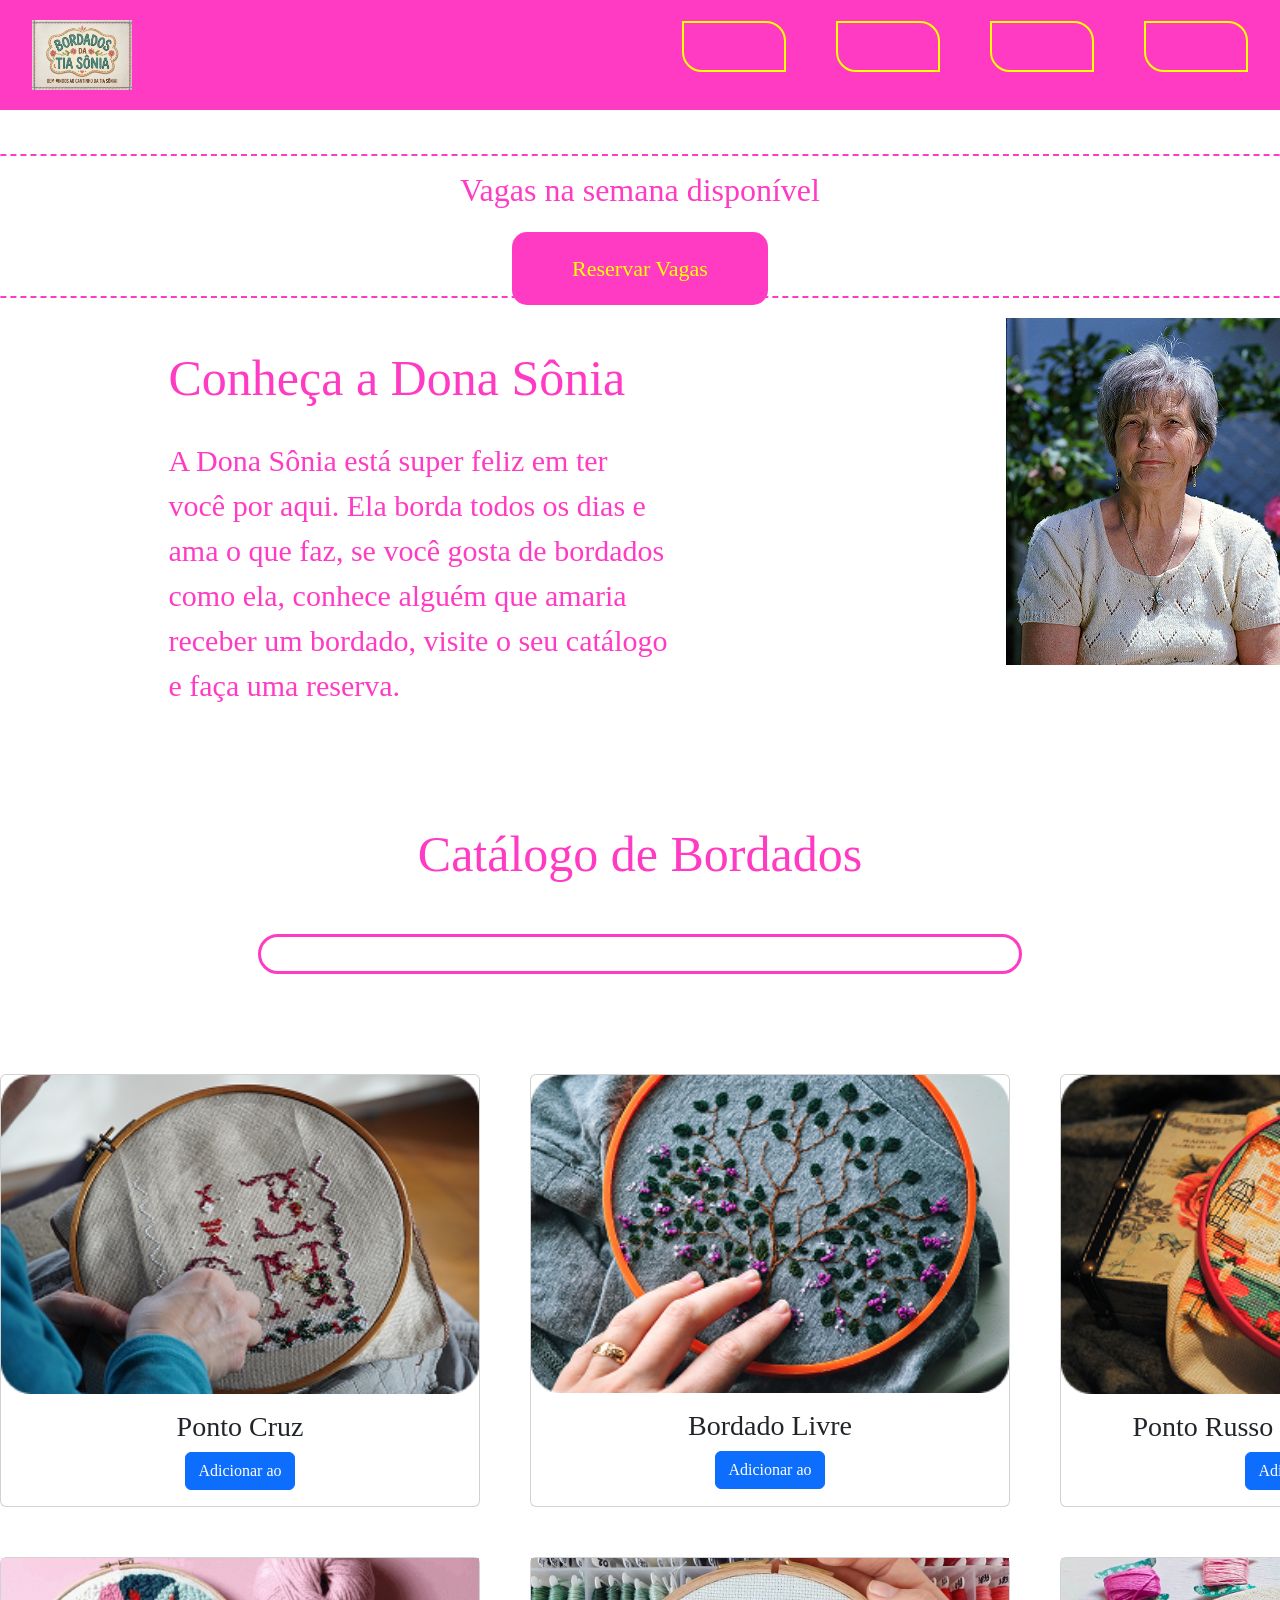
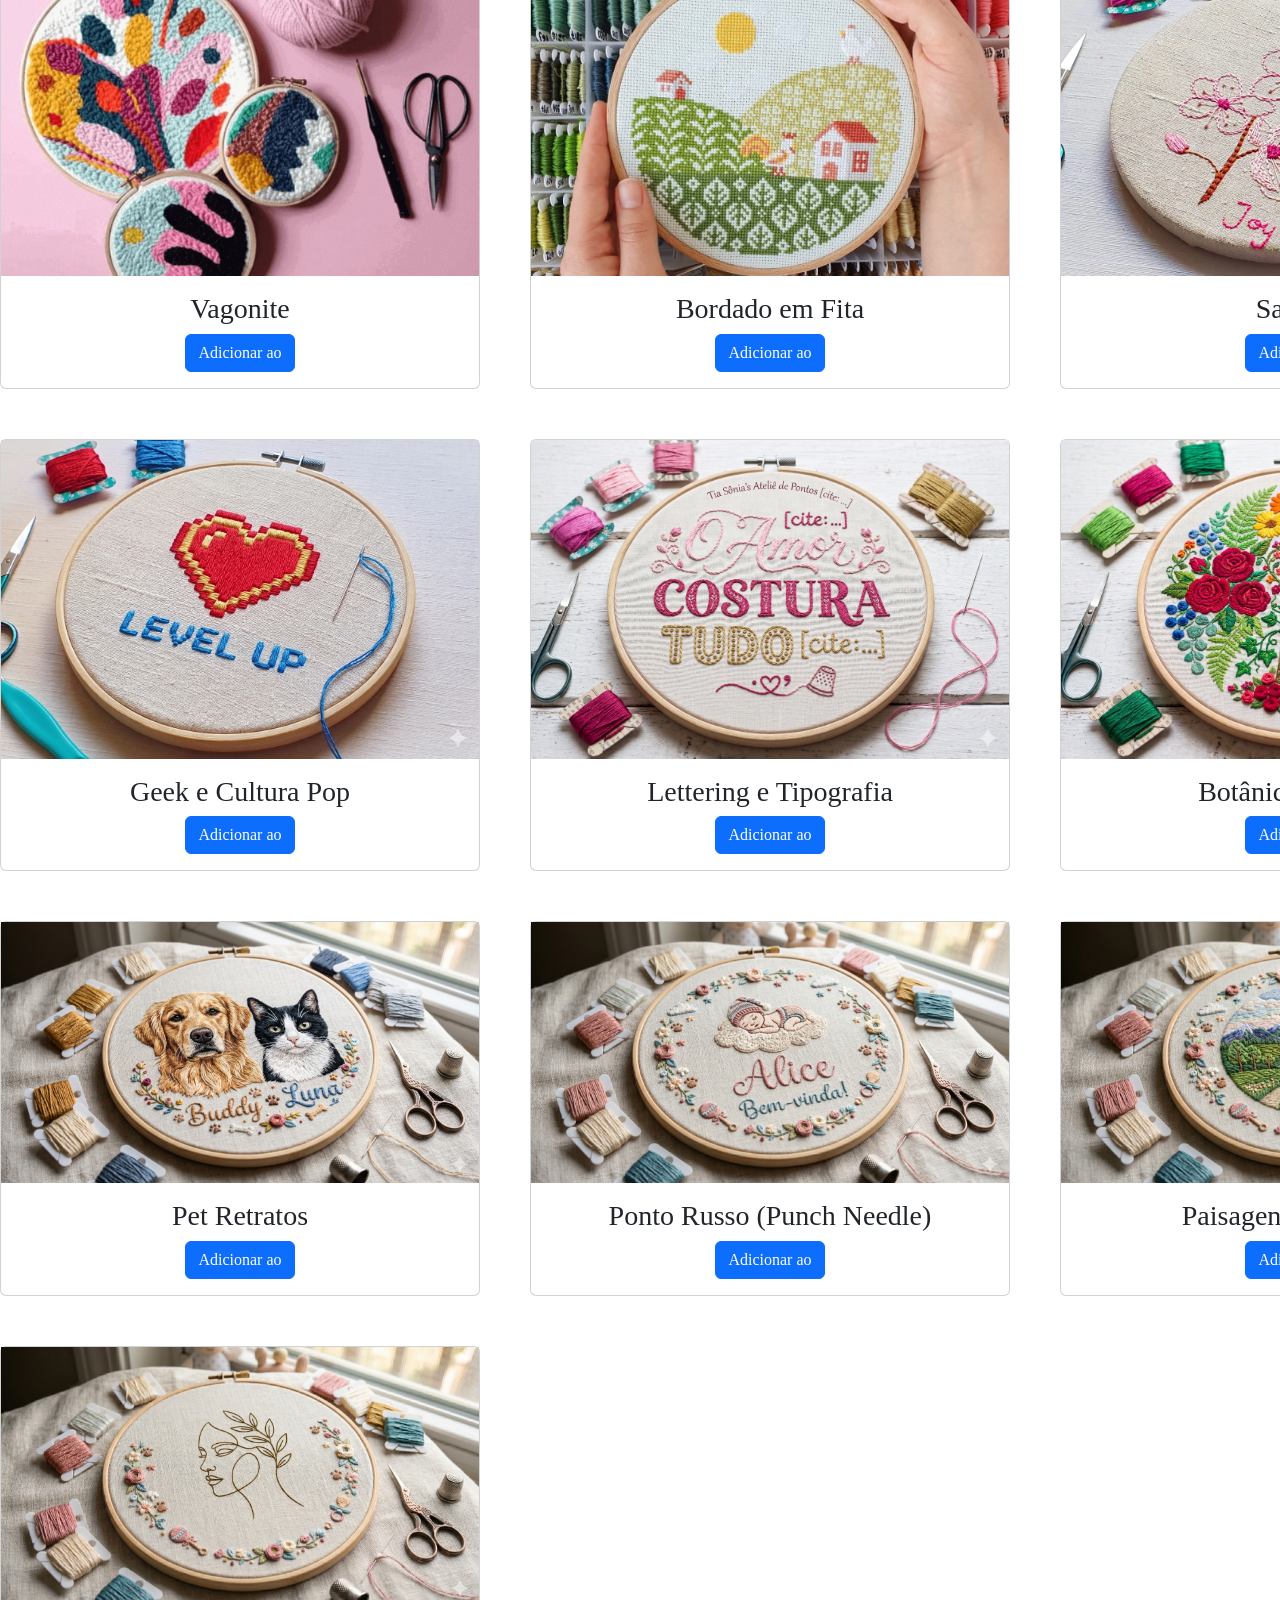
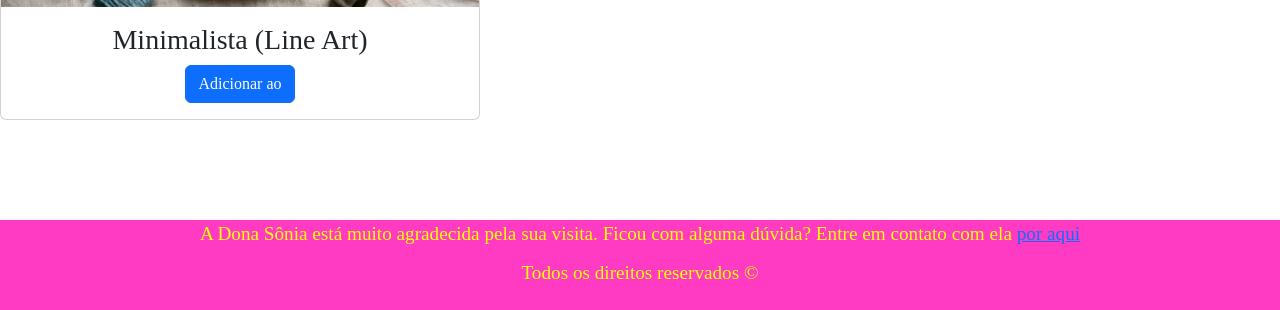
==== commit 367fa6ed: "May the 18th be with you." ====
--- a/index.html
+++ b/index.html
@@ -6,6 +6,7 @@
     <meta name="viewport" content="width=device-width, initial-scale=1.0">
     <title>Site da Sônia</title>
     <link rel="stylesheet" href="css/style.css">
+    <link href="https://cdn.jsdelivr.net/npm/bootstrap@5.3.8/dist/css/bootstrap.min.css" rel="stylesheet" integrity="sha384-sRIl4kxILFvY47J16cr9ZwB07vP4J8+LH7qKQnuqkuIAvNWLzeN8tE5YBujZqJLB" crossorigin="anonymous">
     <link rel="stylesheet" href="https://cdnjs.cloudflare.com/ajax/libs/font-awesome/7.0.1/css/all.min.css"
         integrity="sha512-2SwdPD6INVrV/lHTZbO2nodKhrnDdJK9/kg2XD1r9uGqPo1cUbujc+IYdlYdEErWNu69gVcYgdxlmVmzTWnetw=="
         crossorigin="anonymous" referrerpolicy="no-referrer" />
@@ -58,84 +59,97 @@
         <!--Formulário de busca-->
     </article>
     <article class="catalogo">
-       <section class="bordados">
-                <a href="#"><img src="img/bordado-01.png" alt="bordado-01"></a>
-
-                <h3>Ponto Cruz</h3>
-
-            </section>
-            <section class="bordados">
-                <a href="#"><img src="img/bordado-02.png" alt="bordado-02"></a>
-
-                <h3>Bordado Livre</h3>
-
-            </section>
-            <section class="bordados">
-                <a href="#"><img src="img/bordado-03.png" alt="bordado-03"></a>
-
-                <h3>Ponto Russo (Punch Needle)</h3>
-
-            </section>
-            <section class="bordados">
-                <a href="#"><img src="img/bordado-04.jpg" alt="bordado-04"></a>
-
-                <h3>Vagonite</h3>
-
-            </section>
-            <section class="bordados">
-                <a href="#"><img src="img/bordado-05.jpg" alt="bordado-05"></a>
-
-                <h3>Bordado em Fita</h3>
-
-            </section>
-            <section class="bordados">
-                <a href="#"><img src="img/bordados-06.jpg" alt="bordado-06"></a>
-
-                <h3>Sashiko</h3>
-
-            </section>
-            <section class="bordados">
-                <a href="#"><img src="img/bordado-07.png" alt="bordado-07"></a>
-
-                <h3>Geek e Cultura Pop</h3>
-
-            </section>
-            <section class="bordados">
-                <a href="#"><img src="img/bordado-08.png" alt="bordado-08"></a>
-
-                <h3>Lettering e Tipografia</h3>
-
-            </section>
-            <section class="bordados">
-                <a href="#"><img src="img/bordado-09.png" alt="bordado-09"></a>
-
-                <h3>Botânica e Florais</h3>
-
-            </section>
-            <section class="bordados">
-                <a href="#"><img src="img/bordado-10.png" alt="bordado-10"></a>
-
-                <h3>Pet Retratos</h3>
-
-            </section>
-            <section class="bordados">
-                <a href="#"><img src="img/bordado-11.png" alt="bordado-11"></a>
-
-                <h3>Maternidade (Porta-maternidade)</h3>
-
-            </section>
-            <section class="bordados">
-                <a href="#"><img src="img/bordado-12.png" alt="bordado-12"></a>
-
-                <h3>Paisagens e Cenários</h3>
-
-            </section>
-            <section class="bordados">
-                <a href="#"><img src="img/bordado-13.png" alt="bordado-13"></a>
-
-                <h3>Minimalista (Line Art)</h3>
-
-            </section>
+        <div class="card bordados" style="width: 30rem;">
+    <img src="img/bordado-01.png" alt="bordado-01">
+  <div class="card-body">
+    <h3 class="card-title">Ponto Cruz</h3>
+    <a href="#" class="btn btn-primary btn-adicionar" data-nome="Ponto Cruz" data-preco="R$ 50.00">Adicionar ao <i class="fa-solid fa-cart-shopping"></i></a>
+  </div>
+</div>
+<div class="card bordados" style="width: 30rem;">
+    <img src="img/bordado-02.png" alt="bordado-02">
+  <div class="card-body">
+    <h3 class="card-title">Bordado Livre</h3>
+    <a href="#" class="btn btn-primary btn-adicionar" data-nome="Bordado Livre" data-preco="R$50.00">Adicionar ao <i class="fa-solid fa-cart-shopping"></i></a>
+  </div>
+</div>
+<div class="card bordados" style="width: 30rem;">
+    <img src="img/bordado-03.png" alt="bordado-03">
+  <div class="card-body">
+    <h3 class="card-title">Ponto Russo (Punch Needlee)</h3>
+    <a href="#" class="btn btn-primary btn-adicionar" data-nome="Ponto Russo (Punch Needlee)" data-preco="50.99">Adicionar ao <i class="fa-solid fa-cart-shopping"></i></a>
+  </div>
+</div>
+<div class="card bordados" style="width: 30rem;">
+    <img src="img/bordado-04.jpg" alt="bordado-04">
+  <div class="card-body">
+    <h3 class="card-title">Vagonite</h3>
+    <a href="#" class="btn btn-primary btn-adicionar" data-nome="Vagonite" data-preco="R$50.00">Adicionar ao <i class="fa-solid fa-cart-shopping"></i></a>
+  </div>
+</div>
+<div class="card bordados" style="width: 30rem;">
+    <img src="img/bordado-05.jpg" alt="bordado-05">
+  <div class="card-body">
+    <h3 class="card-title">Bordado em Fita</h3>
+    <a href="#" class="btn btn-primary btn-adicionar" data-nome="Bordado em Fita" data-preco="R$50.00">Adicionar ao <i class="fa-solid fa-cart-shopping"></i></a>
+  </div>
+</div>            
+<div class="card bordados" style="width: 30rem;">
+    <img src="img/bordados-06.jpg" alt="bordado-06">
+  <div class="card-body">
+    <h3 class="card-title">Sashiko</h3>
+    <a href="#" class="btn btn-primary btn-adicionar" data-nome="Sashiko" data-preco="R$50.00">Adicionar ao <i class="fa-solid fa-cart-shopping"></i></a>
+  </div>
+</div>
+<div class="card bordados" style="width: 30rem;">
+    <img src="img/bordado-07.png" alt="bordado-07">
+  <div class="card-body">
+    <h3 class="card-title">Geek e Cultura Pop</h3>
+    <a href="#" class="btn btn-primary btn-adicionar" data-nome="Geek e Cultura Pop" data-preco="R$50.00">Adicionar ao <i class="fa-solid fa-cart-shopping"></i></a>
+  </div>
+</div>
+<div class="card bordados" style="width: 30rem;">
+    <img src="img/bordado-08.png" alt="bordado-08">
+  <div class="card-body">
+    <h3 class="card-title">Lettering e Tipografia</h3>
+    <a href="#" class="btn btn-primary btn-adicionar" data-nome="Lettering e Tipografia" data-preco="R$50.00">Adicionar ao <i class="fa-solid fa-cart-shopping"></i></a>
+  </div>
+</div>
+    <div class="card bordados" style="width: 30rem;">
+    <img src="img/bordado-09.png" alt="bordado-09">
+  <div class="card-body">
+    <h3 class="card-title">Botânica e Florais</h3>
+    <a href="#" class="btn btn-primary btn-adicionar" data-nome="Botânica e Florais" data-preco="R$50.00">Adicionar ao <i class="fa-solid fa-cart-shopping"></i></a>
+  </div>
+</div>
+<div class="card bordados" style="width: 30rem;">
+    <img src="img/bordado-10.png" alt="bordado-10">
+  <div class="card-body">
+    <h3 class="card-title">Pet Retratos</h3>
+    <a href="#" class="btn btn-primary btn-adicionar" data-nome="Pet Retratos" data-preco="R$50.00">Adicionar ao <i class="fa-solid fa-cart-shopping"></i></a>
+  </div>
+</div>
+<div class="card bordados" style="width: 30rem;">
+    <img src="img/bordado-11.png" alt="bordado-11">
+  <div class="card-body">
+    <h3 class="card-title">Ponto Russo (Punch Needle)</h3>
+    <a href="#" class="btn btn-primary btn-adicionar" data-nome="Ponto Russo (Punch Needlee)" data-preco="R$50.00">Adicionar ao <i class="fa-solid fa-cart-shopping"></i></a>
+  </div>
+</div>
+<div class="card bordados" style="width: 30rem;">
+    <img src="img/bordado-12.png" alt="bordado-12">
+  <div class="card-body">
+    <h3 class="card-title">Paisagens e Cenários</h3>
+    <a href="#" class="btn btn-primary btn-adicionar" data-nome="Paisagens e Cenários" data-preco="R$50.00">Adicionar ao <i class="fa-solid fa-cart-shopping"></i></a>
+  </div>
+</div>
+<div class="card bordados" style="width: 30rem;">
+    <img src="img/bordado-13.png" alt="bordado-13">
+  <div class="card-body">
+    <h3 class="card-title">Minimalista (Line Art)</h3>
+    <a href="#" class="btn btn-primary btn-adicionar" data-nome="Minimalista (Line Art)" data-preco="R$50.00">Adicionar ao <i class="fa-solid fa-cart-shopping"></i></a>
+  </div>
+</div>
     </article>
     </main>
     <footer class="rodape">
@@ -145,5 +159,6 @@
         </nav>
     </footer>
     <script src="js/busca.js"></script>
+    <script src="js/Carrinho.js"></script>
 </body>
 </html>
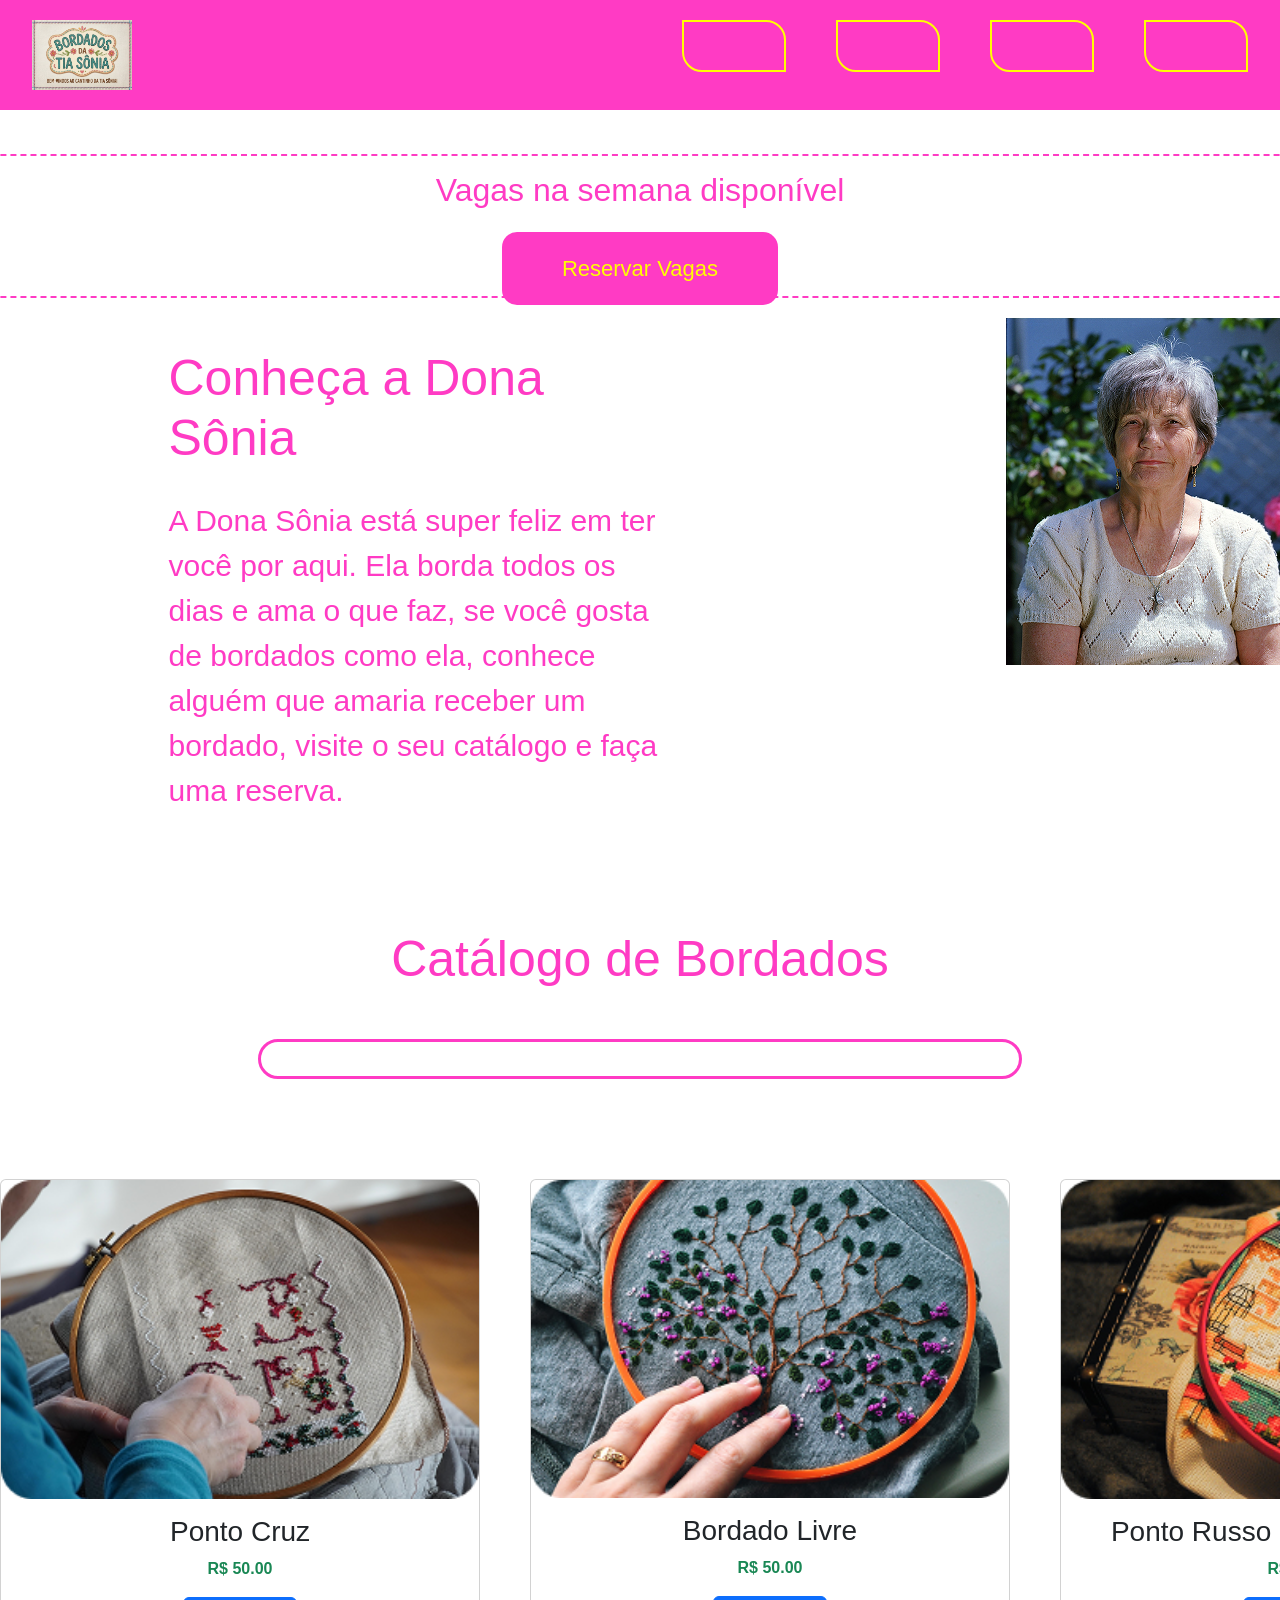
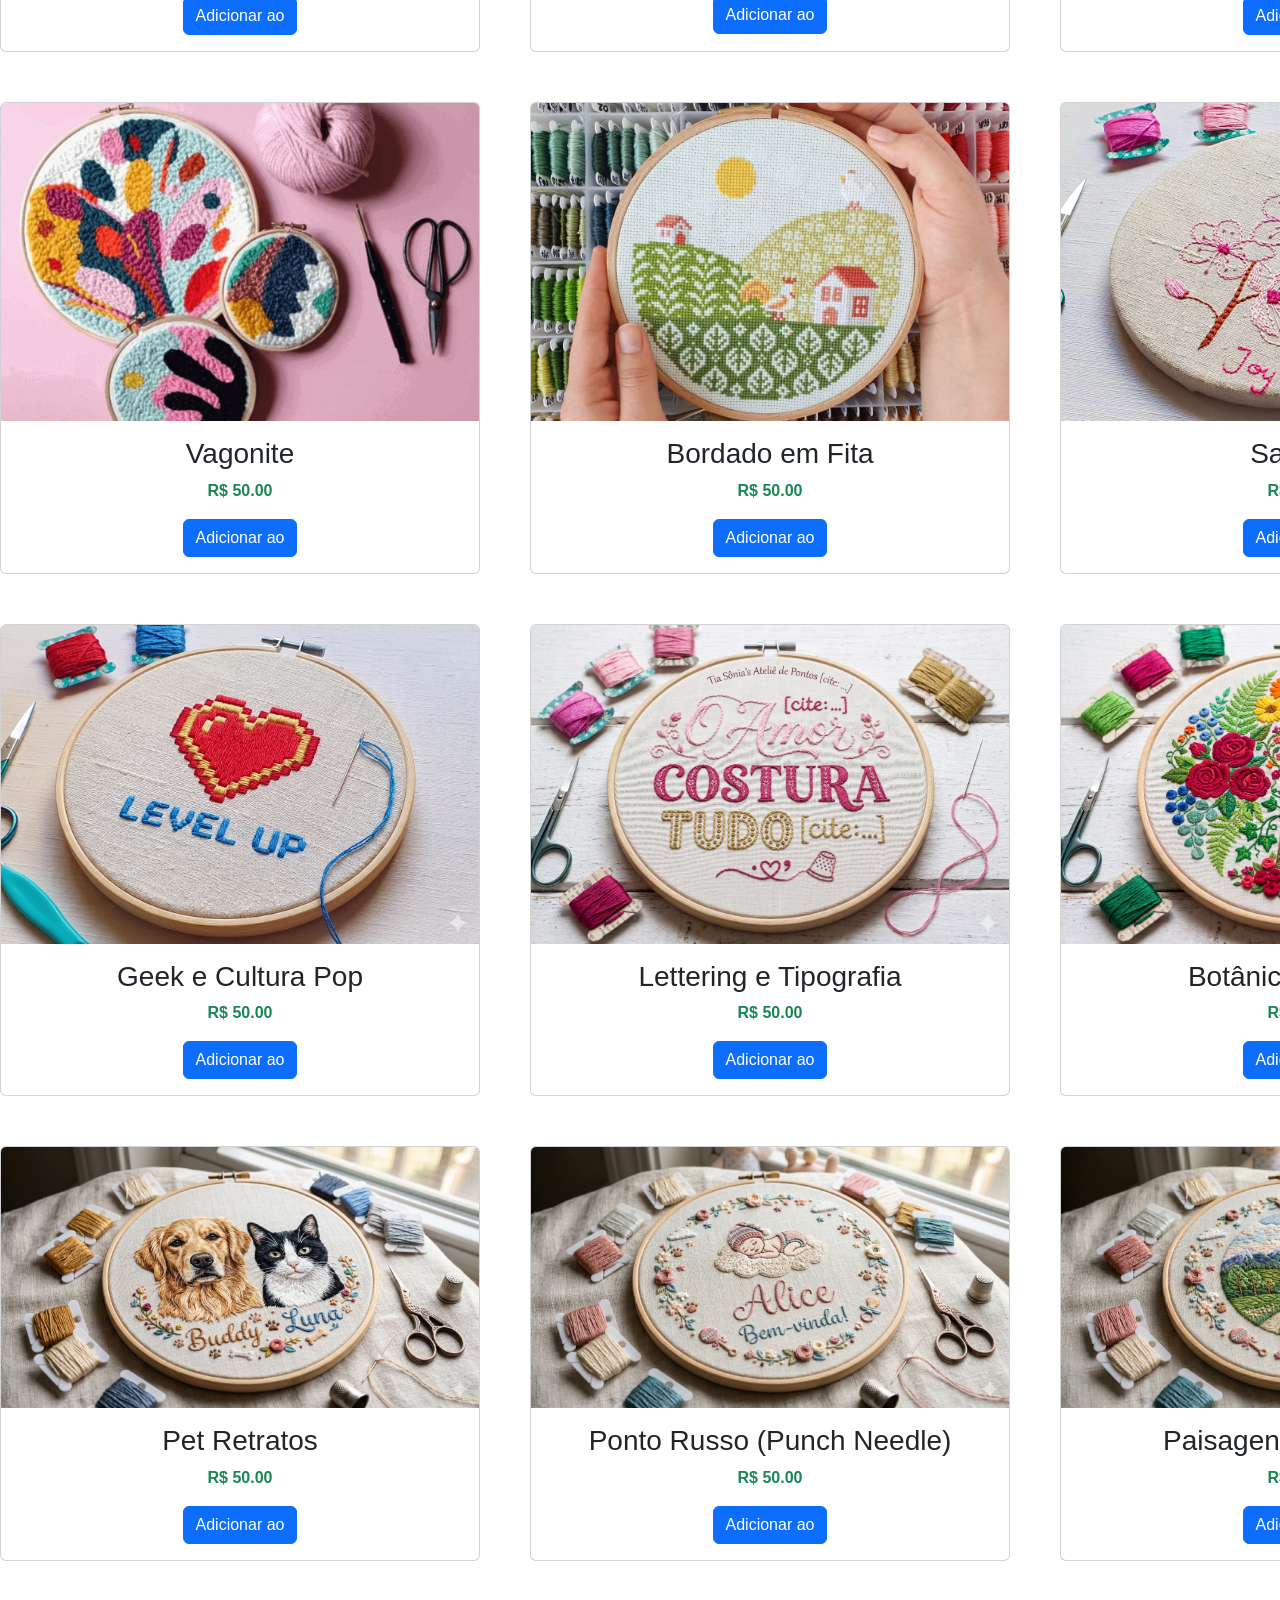
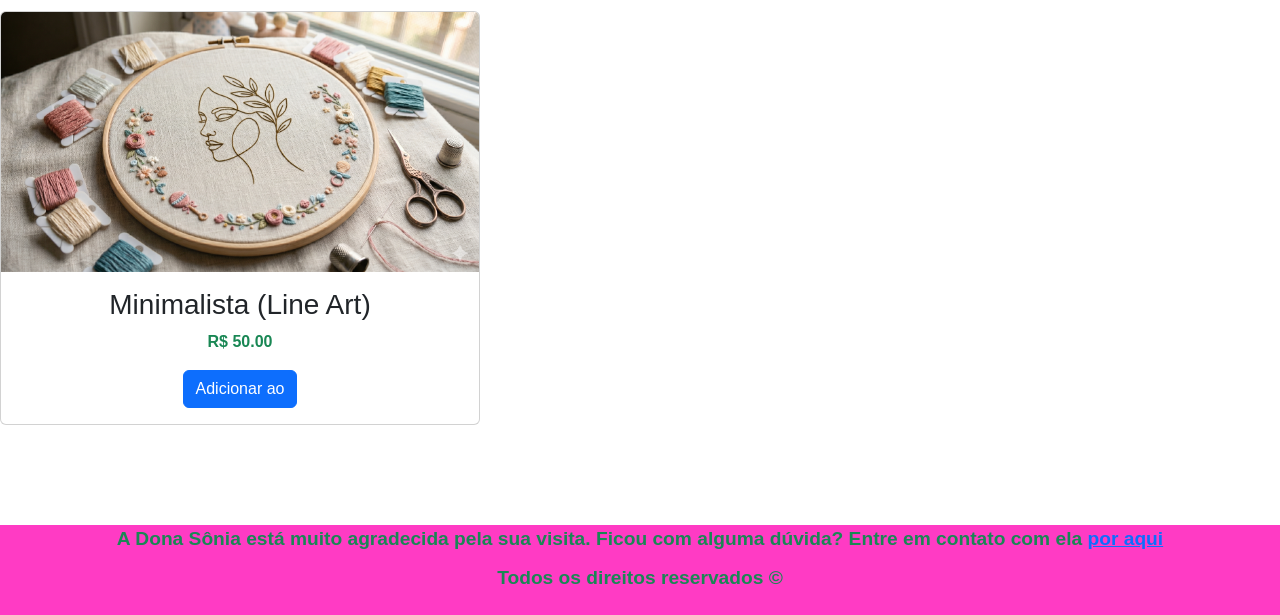
==== commit 8d05bfe6: "Está difícil 2" ====
--- a/index.html
+++ b/index.html
@@ -19,7 +19,7 @@
             <ul>
                 <li><a class="icones" href="index.html"><i class="fa-solid fa-house"></i></a></li>
                 <li><a class="icones" href="#Bordados"><i class="fa solid fa-pen-ruler"></i></a></li>
-                <li><a class="icones" href="#"><i class="fa-solid fa-cart-shopping"></i></a></li>
+                <li><a class="icones" href="carrinho.html"><i class="fa-solid fa-cart-shopping"></i></a></li>
                 <li><a class="icones" href="login.html"><i class="fa-solid fa-user"></i></a></li>
             </ul>
         </nav>
@@ -60,93 +60,109 @@
     </article>
     <article class="catalogo">
         <div class="card bordados" style="width: 30rem;">
-    <img src="img/bordado-01.png" alt="bordado-01">
+    <img src="img/bordado-01.png" class="card-img-top" alt="bordado-01">
   <div class="card-body">
     <h3 class="card-title">Ponto Cruz</h3>
+    <p class="card-text text-success fw-bold">R$ 50.00</p>
     <a href="#" class="btn btn-primary btn-adicionar" data-nome="Ponto Cruz" data-preco="R$ 50.00">Adicionar ao <i class="fa-solid fa-cart-shopping"></i></a>
   </div>
 </div>
 <div class="card bordados" style="width: 30rem;">
-    <img src="img/bordado-02.png" alt="bordado-02">
+    <img src="img/bordado-02.png" class="card-img-top" alt="bordado-02">
   <div class="card-body">
     <h3 class="card-title">Bordado Livre</h3>
+    <p class="card-text text-success fw-bold">R$ 50.00</p>
     <a href="#" class="btn btn-primary btn-adicionar" data-nome="Bordado Livre" data-preco="R$50.00">Adicionar ao <i class="fa-solid fa-cart-shopping"></i></a>
   </div>
 </div>
 <div class="card bordados" style="width: 30rem;">
-    <img src="img/bordado-03.png" alt="bordado-03">
+    <img src="img/bordado-03.png" class="card-img-top" alt="bordado-03">
   <div class="card-body">
     <h3 class="card-title">Ponto Russo (Punch Needlee)</h3>
+    <p class="card-text text-success fw-bold">R$ 50.00</p>
     <a href="#" class="btn btn-primary btn-adicionar" data-nome="Ponto Russo (Punch Needlee)" data-preco="50.99">Adicionar ao <i class="fa-solid fa-cart-shopping"></i></a>
   </div>
 </div>
 <div class="card bordados" style="width: 30rem;">
-    <img src="img/bordado-04.jpg" alt="bordado-04">
+    <img src="img/bordado-04.jpg" class="card-img-top" alt="bordado-04">
   <div class="card-body">
     <h3 class="card-title">Vagonite</h3>
+    <p class="card-text text-success fw-bold">R$ 50.00</p>
     <a href="#" class="btn btn-primary btn-adicionar" data-nome="Vagonite" data-preco="R$50.00">Adicionar ao <i class="fa-solid fa-cart-shopping"></i></a>
   </div>
 </div>
 <div class="card bordados" style="width: 30rem;">
-    <img src="img/bordado-05.jpg" alt="bordado-05">
+    <img src="img/bordado-05.jpg" class="card-img-top" alt="bordado-05">
   <div class="card-body">
     <h3 class="card-title">Bordado em Fita</h3>
+    <p class="card-text text-success fw-bold">R$ 50.00</p>
     <a href="#" class="btn btn-primary btn-adicionar" data-nome="Bordado em Fita" data-preco="R$50.00">Adicionar ao <i class="fa-solid fa-cart-shopping"></i></a>
   </div>
 </div>            
 <div class="card bordados" style="width: 30rem;">
-    <img src="img/bordados-06.jpg" alt="bordado-06">
+    <img src="img/bordados-06.jpg" class="card-img-top" alt="bordado-06">
+
   <div class="card-body">
     <h3 class="card-title">Sashiko</h3>
+    <p class="card-text text-success fw-bold">R$ 50.00</p>
     <a href="#" class="btn btn-primary btn-adicionar" data-nome="Sashiko" data-preco="R$50.00">Adicionar ao <i class="fa-solid fa-cart-shopping"></i></a>
   </div>
 </div>
 <div class="card bordados" style="width: 30rem;">
-    <img src="img/bordado-07.png" alt="bordado-07">
+    <img src="img/bordado-07.png" class="card-img-top" alt="bordado-07">
+
   <div class="card-body">
     <h3 class="card-title">Geek e Cultura Pop</h3>
+    <p class="card-text text-success fw-bold">R$ 50.00</p>
     <a href="#" class="btn btn-primary btn-adicionar" data-nome="Geek e Cultura Pop" data-preco="R$50.00">Adicionar ao <i class="fa-solid fa-cart-shopping"></i></a>
   </div>
 </div>
 <div class="card bordados" style="width: 30rem;">
-    <img src="img/bordado-08.png" alt="bordado-08">
+    <img src="img/bordado-08.png" class="card-img-top" alt="bordado-08">
+
   <div class="card-body">
     <h3 class="card-title">Lettering e Tipografia</h3>
+    <p class="card-text text-success fw-bold">R$ 50.00</p>
     <a href="#" class="btn btn-primary btn-adicionar" data-nome="Lettering e Tipografia" data-preco="R$50.00">Adicionar ao <i class="fa-solid fa-cart-shopping"></i></a>
   </div>
 </div>
     <div class="card bordados" style="width: 30rem;">
-    <img src="img/bordado-09.png" alt="bordado-09">
+    <img src="img/bordado-09.png" class="card-img-top" alt="bordado-09">
   <div class="card-body">
     <h3 class="card-title">Botânica e Florais</h3>
+    <p class="card-text text-success fw-bold">R$ 50.00</p>
     <a href="#" class="btn btn-primary btn-adicionar" data-nome="Botânica e Florais" data-preco="R$50.00">Adicionar ao <i class="fa-solid fa-cart-shopping"></i></a>
   </div>
 </div>
 <div class="card bordados" style="width: 30rem;">
-    <img src="img/bordado-10.png" alt="bordado-10">
+    <img src="img/bordado-10.png" class="card-img-top" alt="bordado-10">
   <div class="card-body">
     <h3 class="card-title">Pet Retratos</h3>
+    <p class="card-text text-success fw-bold">R$ 50.00</p>
     <a href="#" class="btn btn-primary btn-adicionar" data-nome="Pet Retratos" data-preco="R$50.00">Adicionar ao <i class="fa-solid fa-cart-shopping"></i></a>
   </div>
 </div>
 <div class="card bordados" style="width: 30rem;">
-    <img src="img/bordado-11.png" alt="bordado-11">
+    <img src="img/bordado-11.png" class="card-img-top" alt="bordado-11">
   <div class="card-body">
     <h3 class="card-title">Ponto Russo (Punch Needle)</h3>
+    <p class="card-text text-success fw-bold">R$ 50.00</p>
     <a href="#" class="btn btn-primary btn-adicionar" data-nome="Ponto Russo (Punch Needlee)" data-preco="R$50.00">Adicionar ao <i class="fa-solid fa-cart-shopping"></i></a>
   </div>
 </div>
 <div class="card bordados" style="width: 30rem;">
-    <img src="img/bordado-12.png" alt="bordado-12">
+    <img src="img/bordado-12.png" class="card-img-top" alt="bordado-12">
   <div class="card-body">
     <h3 class="card-title">Paisagens e Cenários</h3>
+    <p class="card-text text-success fw-bold">R$ 50.00</p>
     <a href="#" class="btn btn-primary btn-adicionar" data-nome="Paisagens e Cenários" data-preco="R$50.00">Adicionar ao <i class="fa-solid fa-cart-shopping"></i></a>
   </div>
 </div>
 <div class="card bordados" style="width: 30rem;">
-    <img src="img/bordado-13.png" alt="bordado-13">
+    <img src="img/bordado-13.png" class="card-img-top" alt="bordado-13">
   <div class="card-body">
     <h3 class="card-title">Minimalista (Line Art)</h3>
+    <p class="card-text text-success fw-bold">R$ 50.00</p>
     <a href="#" class="btn btn-primary btn-adicionar" data-nome="Minimalista (Line Art)" data-preco="R$50.00">Adicionar ao <i class="fa-solid fa-cart-shopping"></i></a>
   </div>
 </div>
@@ -154,11 +170,12 @@
     </main>
     <footer class="rodape">
         <nav class="nav-rodape">
-            <p>A Dona Sônia está muito agradecida pela sua visita. Ficou com alguma dúvida? Entre em contato com ela <a href="https://w.app/bordados-tia-sonia" target="_blank">por aqui</a></p>
-            <p>Todos os direitos reservados ©</p>
+            <p class="card-text text-success fw-bold">A Dona Sônia está muito agradecida pela sua visita. Ficou com alguma dúvida? Entre em contato com ela <a href="https://w.app/bordados-tia-sonia" target="_blank">por aqui</a></p>
+            <p class="card-text text-success fw-bold">Todos os direitos reservados ©</p>
         </nav>
     </footer>
+    <script src="js/Carrinho.js"></script>
     <script src="js/busca.js"></script>
-    <script src="js/Carrinho.js"></script>
+
 </body>
 </html>
--- a/css/style.css
+++ b/css/style.css
@@ -1,4 +1,3 @@
-@import url('https://fonts.googleapis.com/css2?family=Montserrat+Sans:ital,wght@0,100..700;1,100..700&display=swap');
 
 :root {
     --cor-principal: #FF3BC4;
@@ -13,7 +12,7 @@
 * {
     margin: 0;
     padding: 0;
-    font-family: 'Montserrat';
+    font-family: 'Montserrat Sans', sans-serif;
 
 }
 .acesso-negado {
@@ -36,7 +35,7 @@
     height: 110px;
     position: fixed;
     top: 0;
-
+    z-index: 10;
 }
 
 
